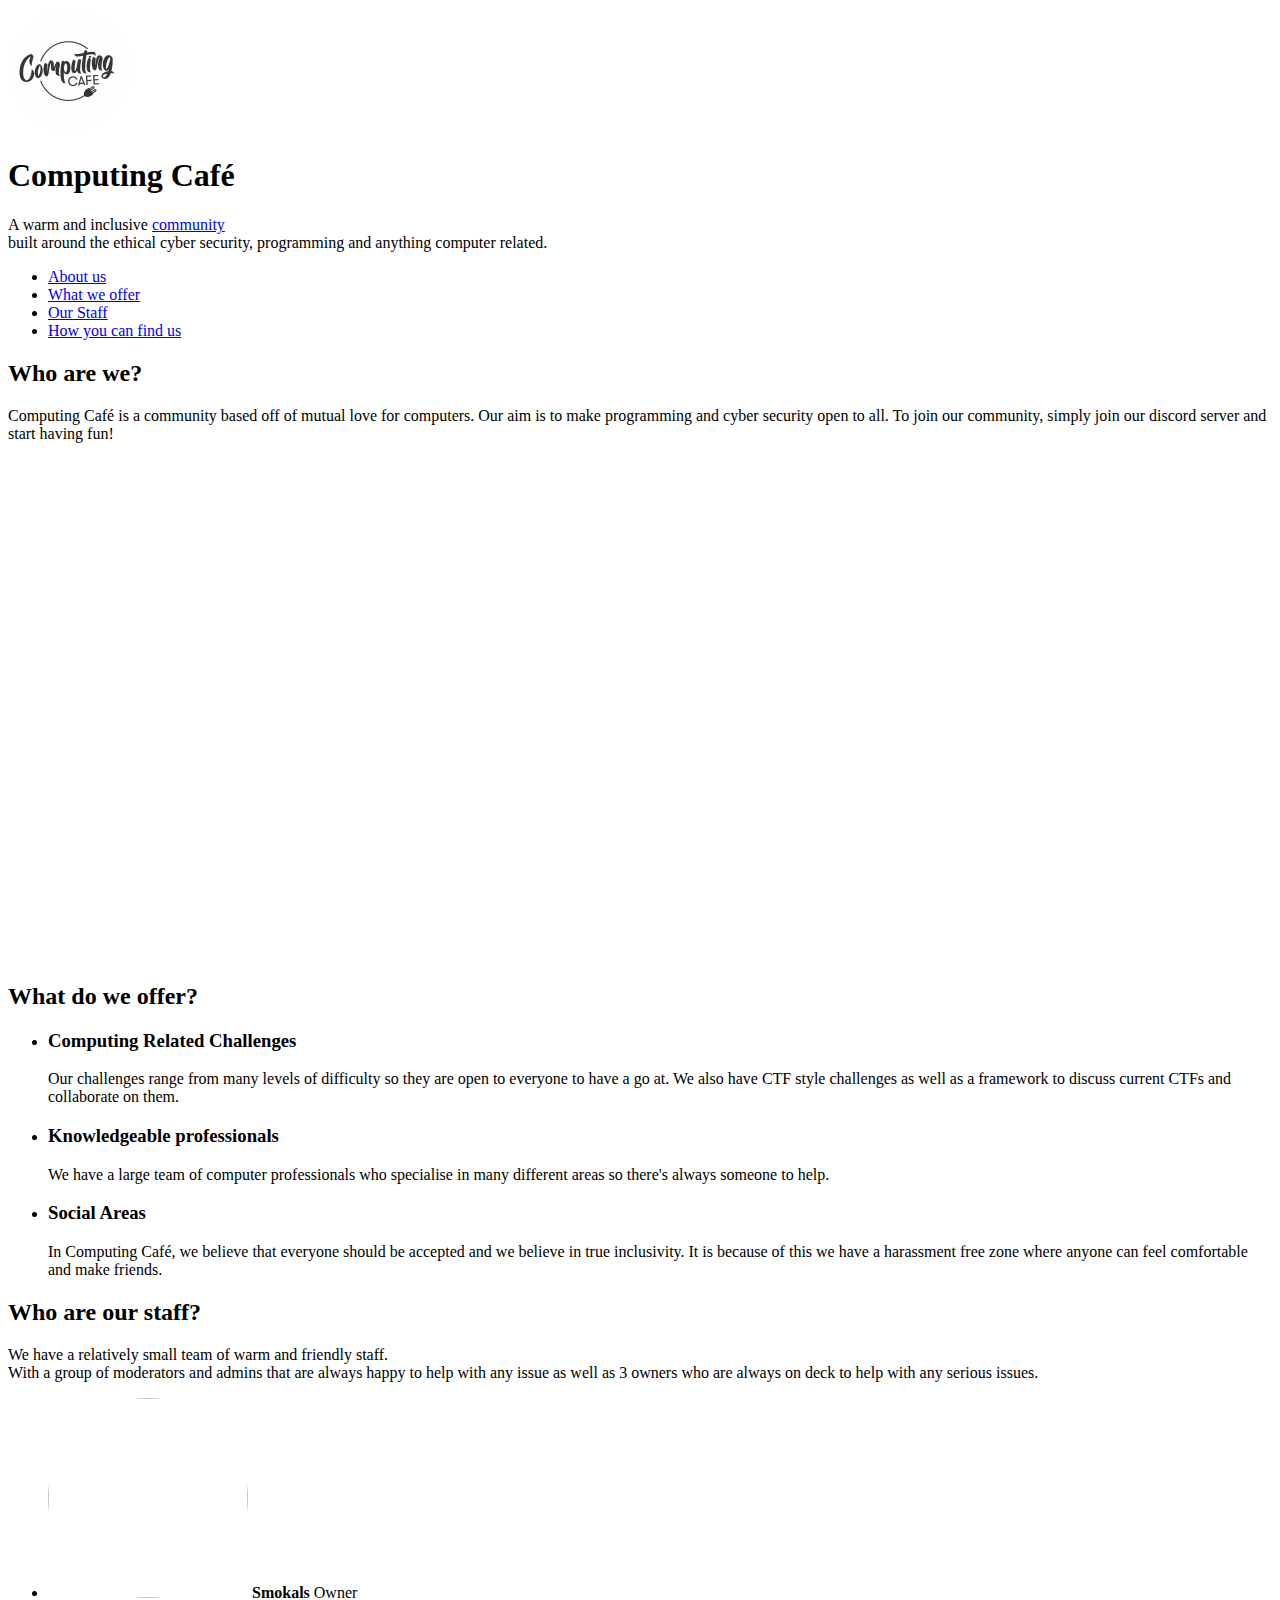
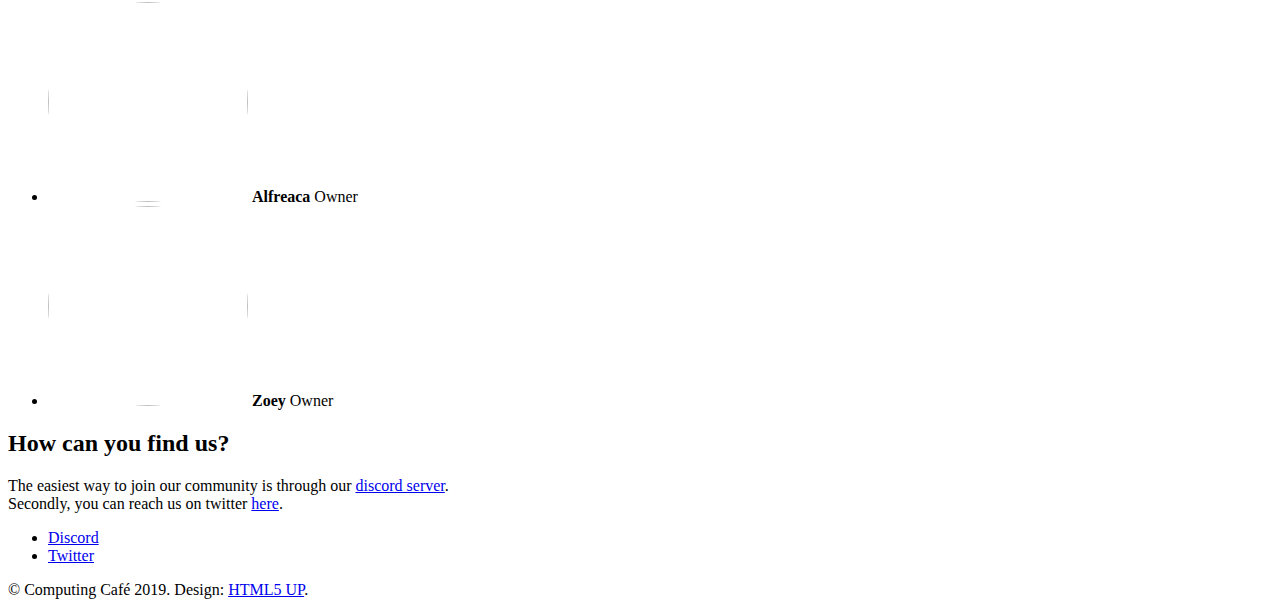
==== index.html @ 6993df91 "Merge pull request #1 from spookiestevie/master" ====
<!DOCTYPE HTML>
<!--
	Stellar by HTML5 UP
	html5up.net | @ajlkn
	Free for personal and commercial use under the CCA 3.0 license (html5up.net/license)
-->
<html>
	<head>
		<title>Welcome to Computing Café!</title>
		<meta charset="utf-8" />
		<meta name="viewport" content="width=device-width, initial-scale=1, user-scalable=no" />
		<link rel="stylesheet" href="assets/css/main.css" />
		<link rel="shortcut icon" type="image/png" href="https://emojipedia-us.s3.dualstack.us-west-1.amazonaws.com/thumbs/120/microsoft/209/personal-computer_1f4bb.png"/>
		<noscript><link rel="stylesheet" href="assets/css/noscript.css" /></noscript>
	</head>
	<body class="is-preload">

		<!-- Wrapper -->
			<div id="wrapper">

				<!-- Header -->
					<header id="header" class="alt">
						<span class="logo"><img src="images/logo.png" style="border-radius: 50%" alt="" /></span>
						<h1>Computing Café</h1>
						<p>A warm and inclusive <a href="https://discord.gg/aumUGT">community</a><br />
						built around the ethical cyber security, programming and anything computer related.</p>
					</header>

				<!-- Nav -->
					<nav id="nav">
						<ul>
							<li><a href="#intro" class="active">About us</a></li>
							<li><a href="#first">What we offer</a></li>
							<li><a href="#second">Our Staff</a></li>
							<li><a href="#cta">How you can find us</a></li>
						</ul>
					</nav>

				<!-- Main -->
					<div id="main">

						<!-- Introduction -->
							<section id="intro" class="main">
								<div class="spotlight">
									<div class="content">
										<header class="major">
											<h2>Who are we?</h2>
										</header>
										<p>Computing Café is a community based off of mutual love for computers. Our aim is to make
											programming and cyber security open to all. To join our community, simply join our discord server
											and start having fun!
										</p>
									</div>
									<span class="widget1"><iframe src="https://discordapp.com/widget?id=592760562321063936&theme=dark" width="350" height="500" allowtransparency="true" frameborder="0"></iframe></span>
								</div>
							</section>

						<!-- First Section -->
							<section id="first" class="main special">
								<header class="major">
									<h2>What do we offer?</h2>
								</header>
								<ul class="features">
									<li>
										<span class="icon solid major style1 fa-code"></span>
										<h3>Computing Related Challenges</h3>
										<p>Our challenges range from many levels of difficulty so they are open to everyone to have a go at.
											We also have CTF style challenges as well as a framework to discuss current CTFs and collaborate on them.
										</p>
									</li>
									<li>
										<span class="icon major style2 fa-gem"></span>
										<h3>Knowledgeable professionals</h3>
										<p>We have a large team of computer professionals who specialise in many different areas so there's always someone
											to help.</p>
									</li>
									<li>
										<span class="icon major style3 fa-address-book"></span>
										<h3>Social Areas</h3>
										<p>In Computing Café, we believe that everyone should be accepted and we believe in true inclusivity. 
											It is because of this we have a harassment free zone where anyone can feel comfortable and make friends.</p>
									</li>
								</ul>
							</section>

						<!-- Second Section -->
							<section id="second" class="main special">
								<header class="major">
									<h2>Who are our staff?</h2>
									<p>We have a relatively small team of warm and friendly staff. <br />
									With a group of moderators and admins that are always happy to help with any issue as well as 3 owners
									who are always on deck to help with any serious issues.</p>
								</header>
								<ul class="statistics">
									<li class="style2">
										<span class="icon solid"><img src="images/smokals.png" height=200 width=200 style="border-radius: 50%"></span>
										<strong>Smokals</strong> Owner
									</li>
									<li class="style3">
										<span class="icon solid"><img src="images/alf.png" height=200 width=200 style="border-radius: 50%"></span>
										<strong>Alfreaca</strong> Owner
									</li>
									<li class="style4">
										<span class="icon solid"><img src="images/zoey.png" height=200 width=200 style="border-radius: 50%"></span>
										<strong>Zoey</strong> Owner
									</li>
								</ul>
							</section>

						<!-- Get Started -->
							<section id="cta" class="main special">
								<header class="major">
									<h2>How can you find us?</h2>
									<p>The easiest way to join our community is through our <a href="https://discord.gg/aumUGT">discord server</a>.<br />
									Secondly, you can reach us on twitter <a href="https://twitter.com/ComputingCafe">here</a>.</p>
								</header>
								<footer class="major">
									<ul class="actions special">
										<li><a href="https://discord.gg/aumUGT" class="button primary">Discord</a></li>
										<li><a href="https://twitter.com/ComputingCafe" class="button">Twitter</a></li>
									</ul>
								</footer>
							</section>

					</div>

				<!-- Footer -->
					<footer id="footer">
						<p class="copyright">&copy; Computing Café 2019. Design: <a href="https://html5up.net">HTML5 UP</a>.</p>
					</footer>

			</div>

		<!-- Scripts -->
			<script src="assets/js/jquery.min.js"></script>
			<script src="assets/js/jquery.scrollex.min.js"></script>
			<script src="assets/js/jquery.scrolly.min.js"></script>
			<script src="assets/js/browser.min.js"></script>
			<script src="assets/js/breakpoints.min.js"></script>
			<script src="assets/js/util.js"></script>
			<script src="assets/js/main.js"></script>

	</body>
</html>
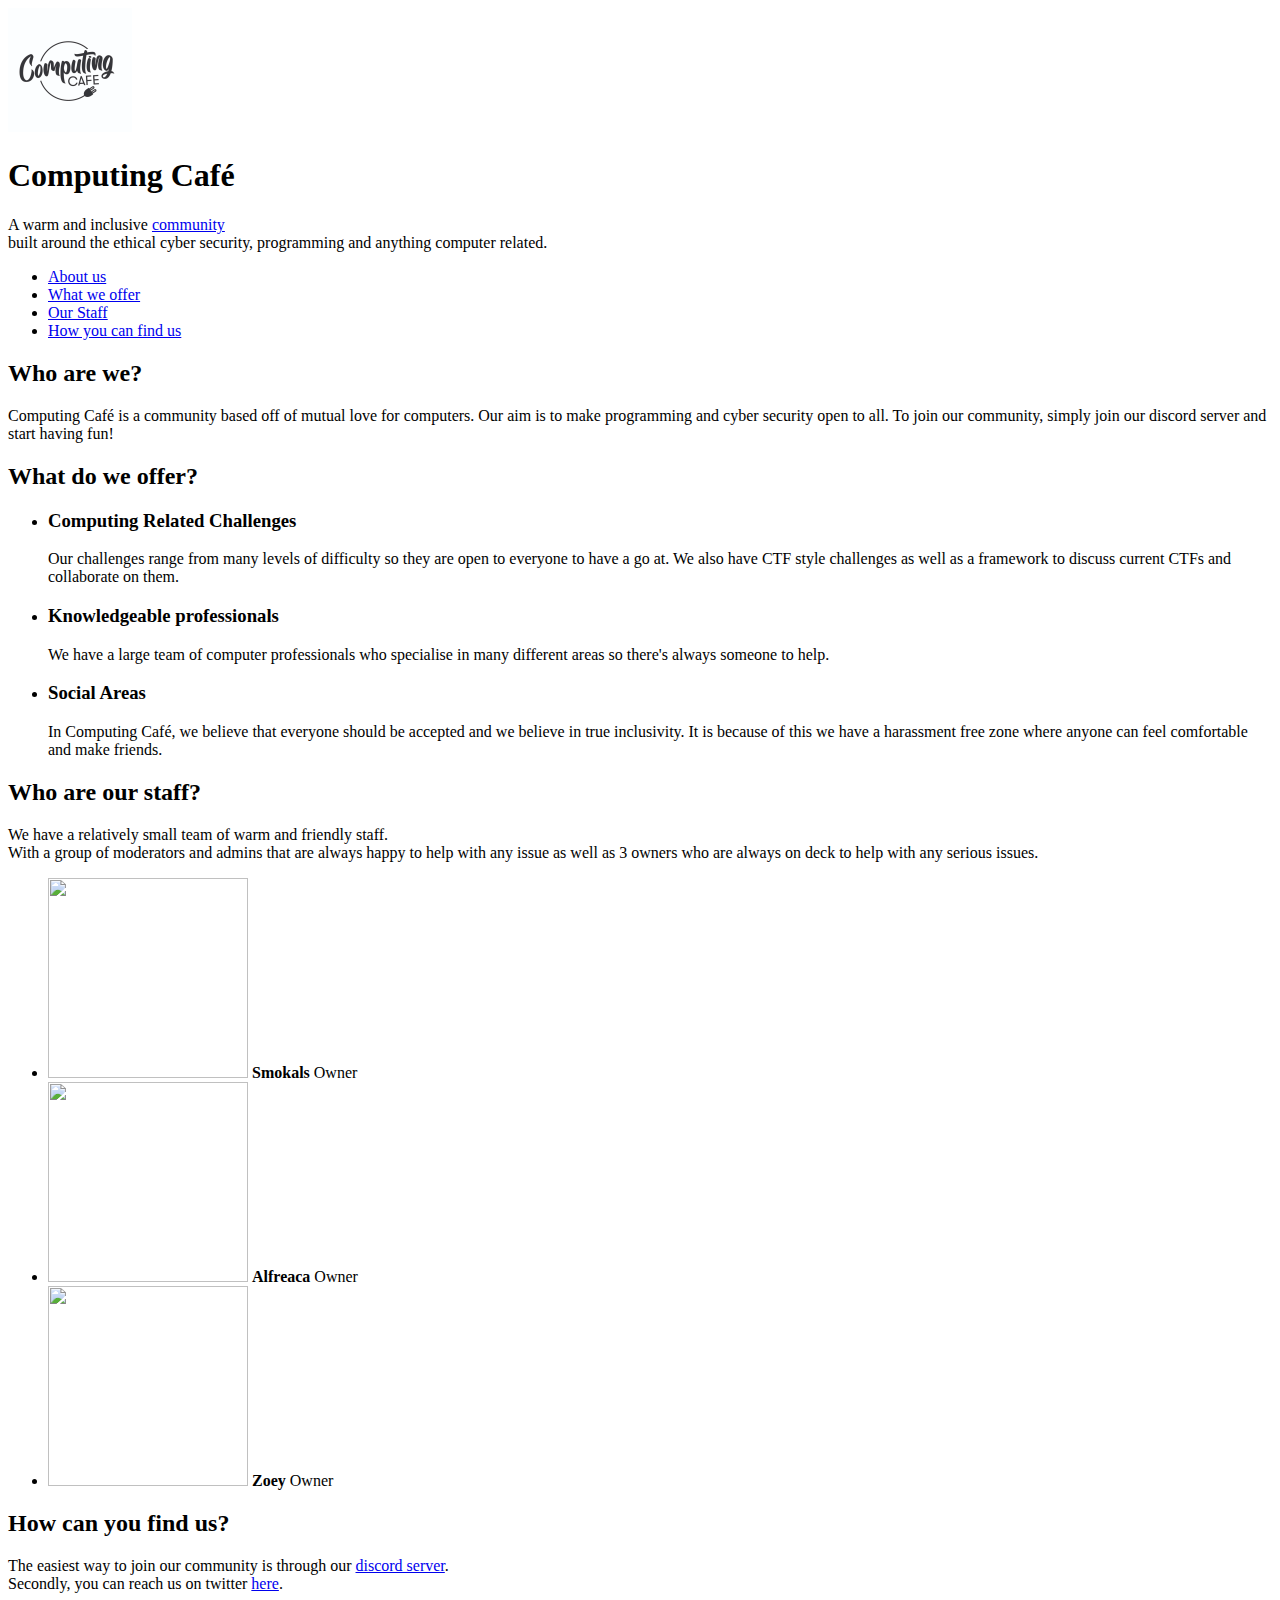
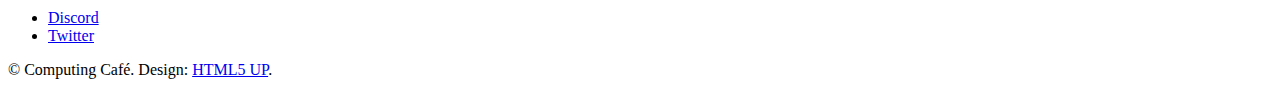
==== commit 8a34ab37: "changed widget" ====
--- a/index.html
+++ b/index.html
@@ -10,7 +10,6 @@
 		<meta charset="utf-8" />
 		<meta name="viewport" content="width=device-width, initial-scale=1, user-scalable=no" />
 		<link rel="stylesheet" href="assets/css/main.css" />
-		<link rel="shortcut icon" type="image/png" href="https://emojipedia-us.s3.dualstack.us-west-1.amazonaws.com/thumbs/120/microsoft/209/personal-computer_1f4bb.png"/>
 		<noscript><link rel="stylesheet" href="assets/css/noscript.css" /></noscript>
 	</head>
 	<body class="is-preload">
@@ -20,7 +19,7 @@
 
 				<!-- Header -->
 					<header id="header" class="alt">
-						<span class="logo"><img src="images/logo.png" style="border-radius: 50%" alt="" /></span>
+						<span class="logo"><img src="images/logo.png" alt="" /></span>
 						<h1>Computing Café</h1>
 						<p>A warm and inclusive <a href="https://discord.gg/aumUGT">community</a><br />
 						built around the ethical cyber security, programming and anything computer related.</p>
@@ -51,7 +50,15 @@
 											and start having fun!
 										</p>
 									</div>
-									<span class="widget1"><iframe src="https://discordapp.com/widget?id=592760562321063936&theme=dark" width="350" height="500" allowtransparency="true" frameborder="0"></iframe></span>
+									<widgetbot
+  										server="592760562321063936"
+  										channel="592768196592009246"
+  										width="600"
+  										height="600"
+  										shard="https://disweb.deploys.io"
+										></widgetbot>
+									<script src="https://cdn.jsdelivr.net/npm/@widgetbot/html-embed"></script>
+
 								</div>
 							</section>
 
@@ -93,15 +100,15 @@
 								</header>
 								<ul class="statistics">
 									<li class="style2">
-										<span class="icon solid"><img src="images/smokals.png" height=200 width=200 style="border-radius: 50%"></span>
+										<span class="icon solid"><img src="images/smokals.png" height=200 width=200></span>
 										<strong>Smokals</strong> Owner
 									</li>
 									<li class="style3">
-										<span class="icon solid"><img src="images/alf.png" height=200 width=200 style="border-radius: 50%"></span>
+										<span class="icon solid"><img src="images/alf.png" height=200 width=200></span>
 										<strong>Alfreaca</strong> Owner
 									</li>
 									<li class="style4">
-										<span class="icon solid"><img src="images/zoey.png" height=200 width=200 style="border-radius: 50%"></span>
+										<span class="icon solid"><img src="images/zoey.png" height=200 width=200></span>
 										<strong>Zoey</strong> Owner
 									</li>
 								</ul>
@@ -126,7 +133,7 @@
 
 				<!-- Footer -->
 					<footer id="footer">
-						<p class="copyright">&copy; Computing Café 2019. Design: <a href="https://html5up.net">HTML5 UP</a>.</p>
+						<p class="copyright">&copy; Computing Café. Design: <a href="https://html5up.net">HTML5 UP</a>.</p>
 					</footer>
 
 			</div>
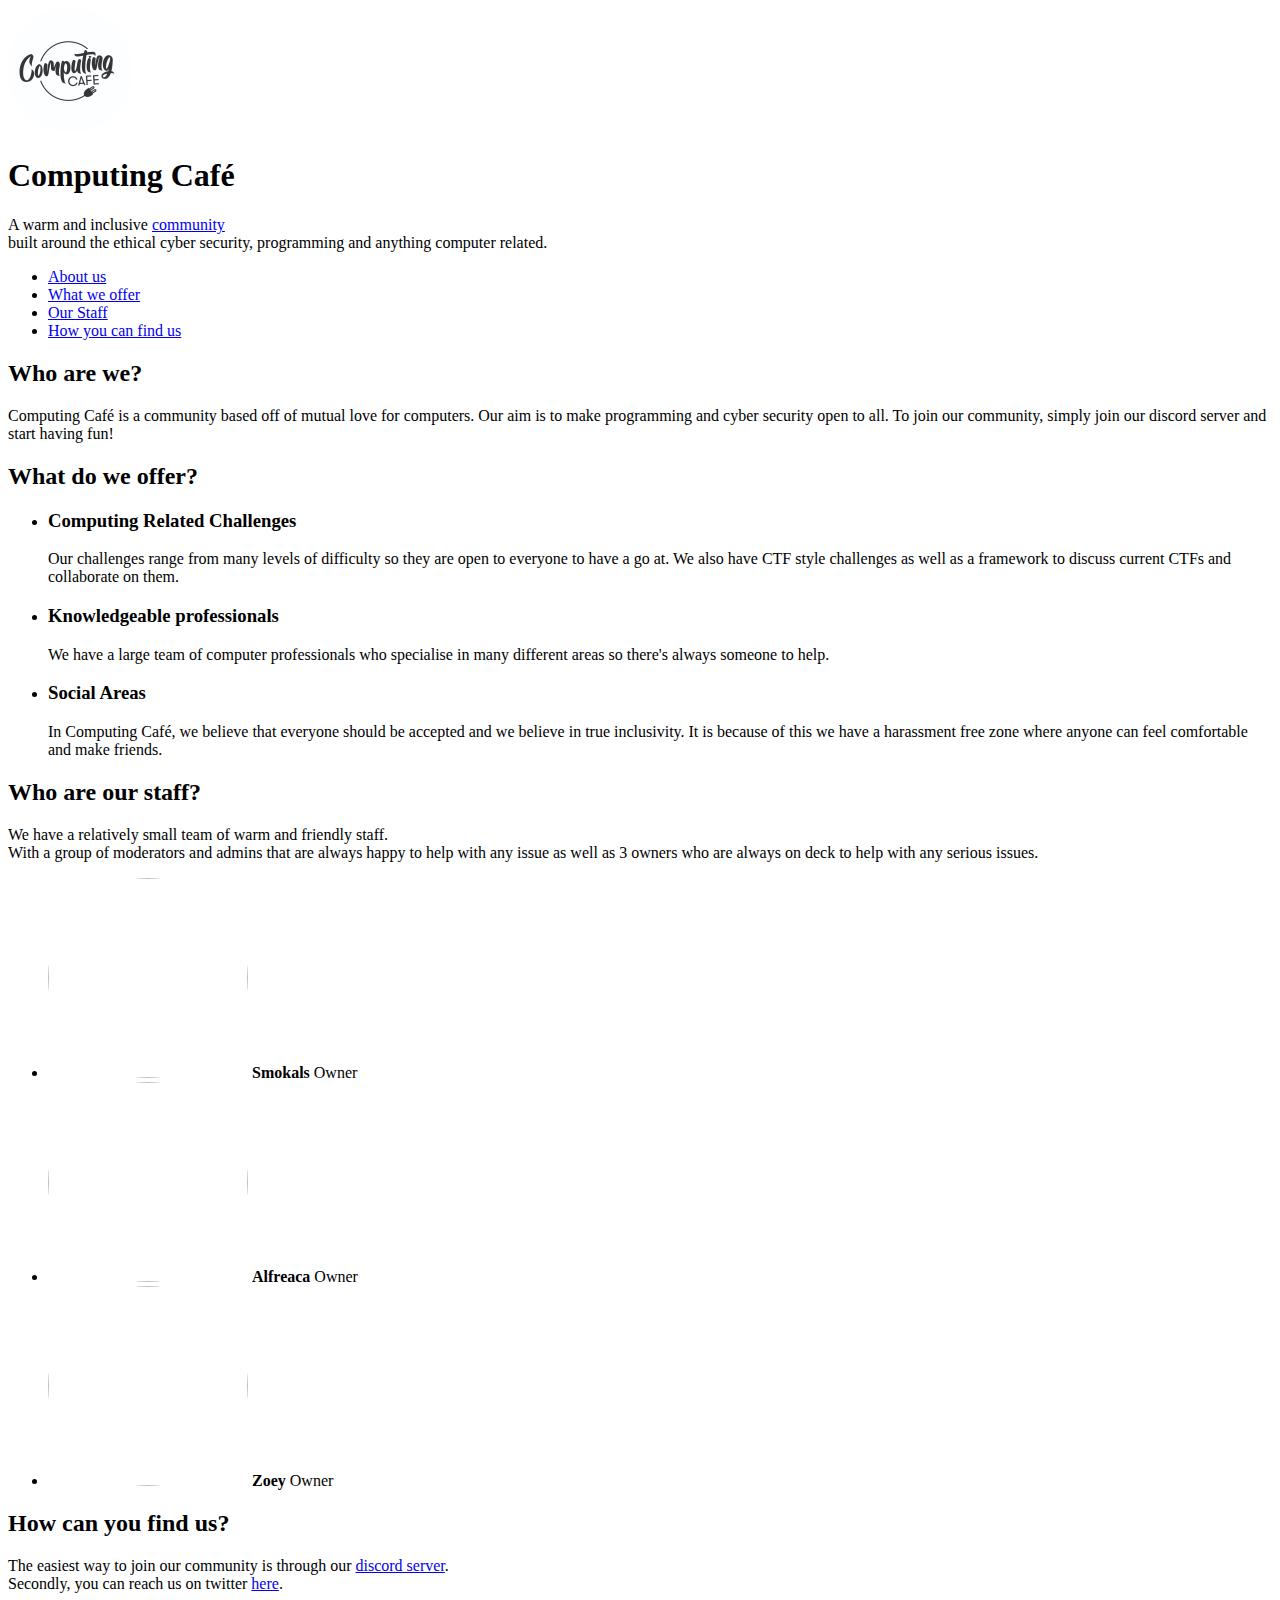
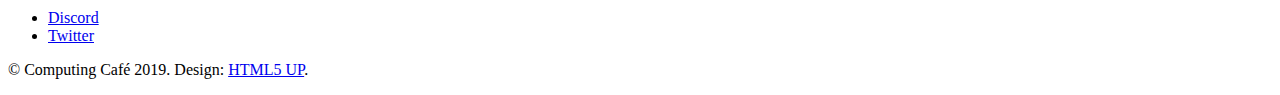
==== commit c8169cff: "Merge branch 'master' of https://github.com/alfreaca/computingcafewebsite" ====
--- a/index.html
+++ b/index.html
@@ -10,6 +10,7 @@
 		<meta charset="utf-8" />
 		<meta name="viewport" content="width=device-width, initial-scale=1, user-scalable=no" />
 		<link rel="stylesheet" href="assets/css/main.css" />
+		<link rel="shortcut icon" type="image/png" href="https://emojipedia-us.s3.dualstack.us-west-1.amazonaws.com/thumbs/120/microsoft/209/personal-computer_1f4bb.png"/>
 		<noscript><link rel="stylesheet" href="assets/css/noscript.css" /></noscript>
 	</head>
 	<body class="is-preload">
@@ -19,7 +20,7 @@
 
 				<!-- Header -->
 					<header id="header" class="alt">
-						<span class="logo"><img src="images/logo.png" alt="" /></span>
+						<span class="logo"><img src="images/logo.png" style="border-radius: 50%" alt="" /></span>
 						<h1>Computing Café</h1>
 						<p>A warm and inclusive <a href="https://discord.gg/aumUGT">community</a><br />
 						built around the ethical cyber security, programming and anything computer related.</p>
@@ -100,15 +101,15 @@
 								</header>
 								<ul class="statistics">
 									<li class="style2">
-										<span class="icon solid"><img src="images/smokals.png" height=200 width=200></span>
+										<span class="icon solid"><img src="images/smokals.png" height=200 width=200 style="border-radius: 50%"></span>
 										<strong>Smokals</strong> Owner
 									</li>
 									<li class="style3">
-										<span class="icon solid"><img src="images/alf.png" height=200 width=200></span>
+										<span class="icon solid"><img src="images/alf.png" height=200 width=200 style="border-radius: 50%"></span>
 										<strong>Alfreaca</strong> Owner
 									</li>
 									<li class="style4">
-										<span class="icon solid"><img src="images/zoey.png" height=200 width=200></span>
+										<span class="icon solid"><img src="images/zoey.png" height=200 width=200 style="border-radius: 50%"></span>
 										<strong>Zoey</strong> Owner
 									</li>
 								</ul>
@@ -133,7 +134,7 @@
 
 				<!-- Footer -->
 					<footer id="footer">
-						<p class="copyright">&copy; Computing Café. Design: <a href="https://html5up.net">HTML5 UP</a>.</p>
+						<p class="copyright">&copy; Computing Café 2019. Design: <a href="https://html5up.net">HTML5 UP</a>.</p>
 					</footer>
 
 			</div>
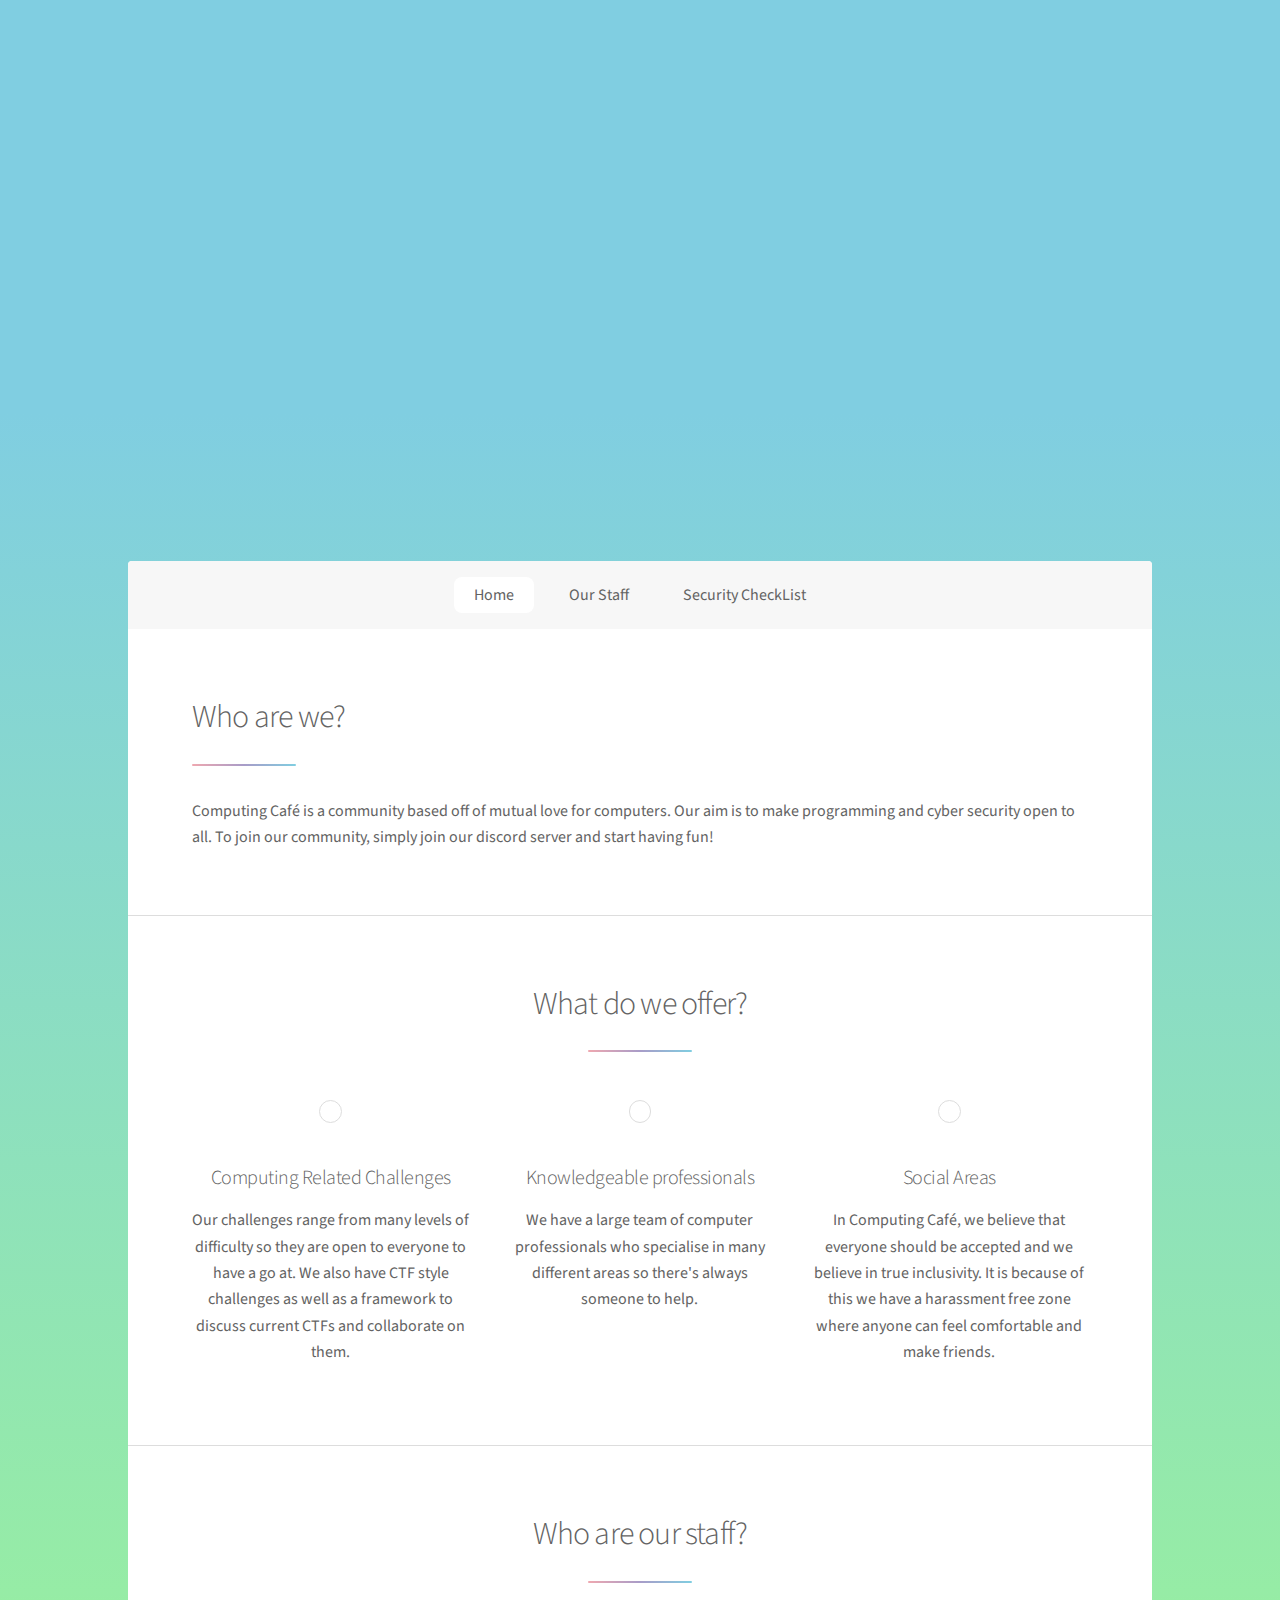
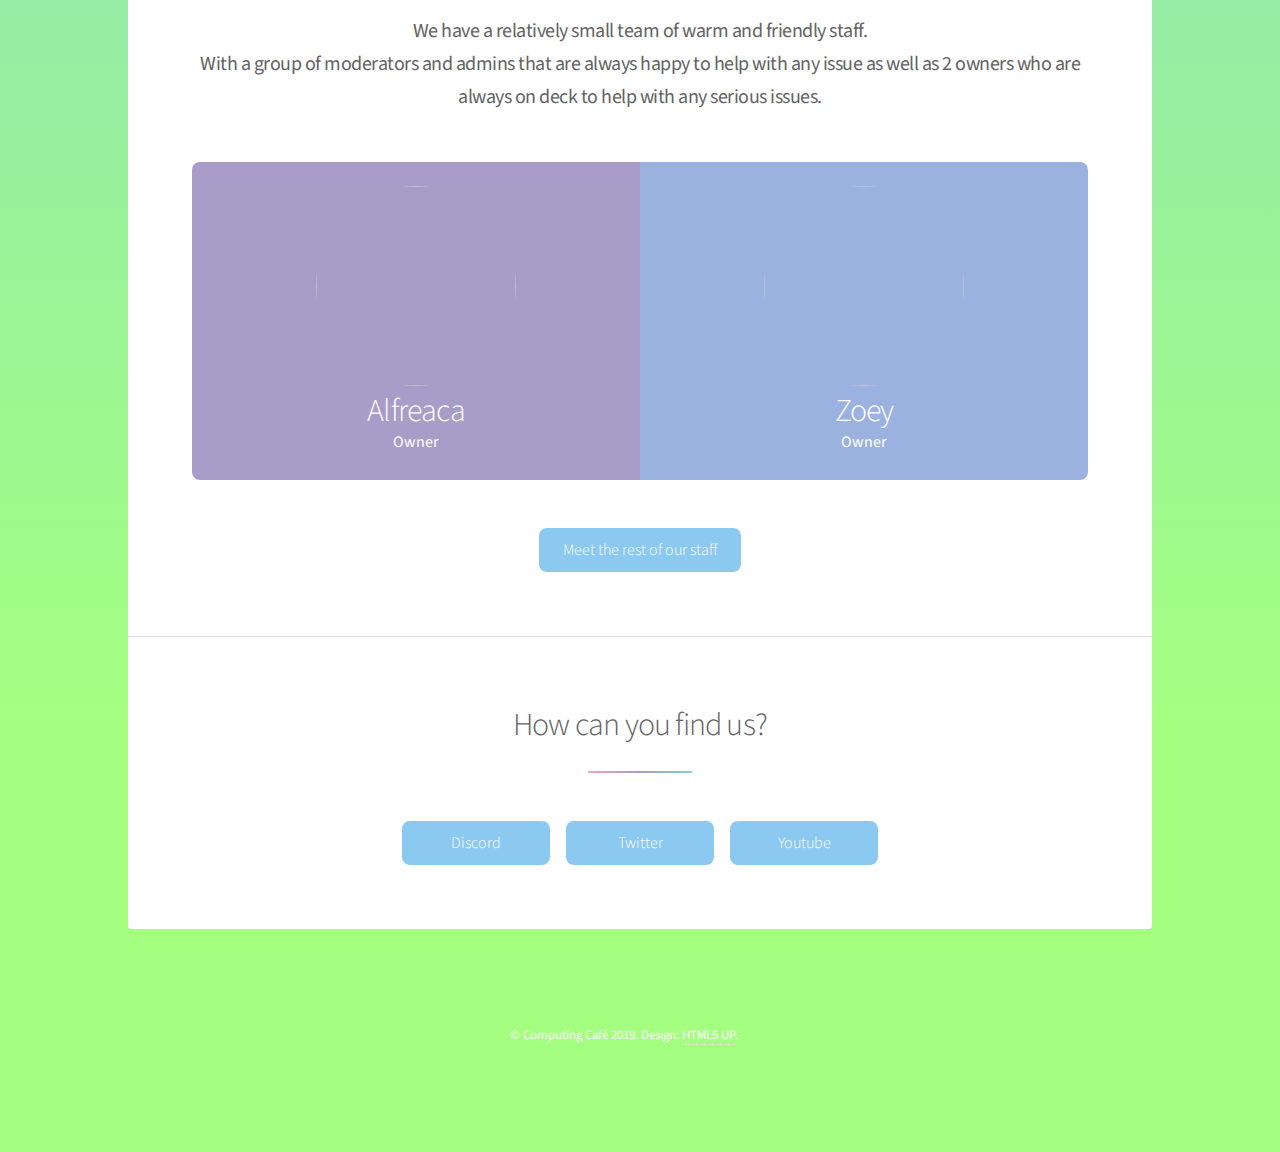
==== commit 9517c087: "Merge pull request #2 from Piturnah/master" ====
--- a/index.html
+++ b/index.html
@@ -20,19 +20,21 @@
 
 				<!-- Header -->
 					<header id="header" class="alt">
-						<span class="logo"><img src="images/logo.png" style="border-radius: 50%" alt="" /></span>
+						<span class="logo"><a href="https://discord.gg/PWgQeNa">
+							<img src="images/logo.png" style="border-radius: 50%" alt="" />
+						</a></span>
 						<h1>Computing Café</h1>
-						<p>A warm and inclusive <a href="https://discord.gg/aumUGT">community</a><br />
-						built around the ethical cyber security, programming and anything computer related.</p>
+						<p><b>A warm and inclusive <a href="https://discord.gg/PWgQeNa">community</a><br />
+						built around the ethical cyber security, programming and anything computer related.<br><br>
+						<a href="https://discord.gg/PWgQeNa" class="button">Join now!</a></br></p>
 					</header>
 
 				<!-- Nav -->
 					<nav id="nav">
 						<ul>
-							<li><a href="#intro" class="active">About us</a></li>
-							<li><a href="#first">What we offer</a></li>
-							<li><a href="#second">Our Staff</a></li>
-							<li><a href="#cta">How you can find us</a></li>
+							<li><a href="#intro" class="active">Home</a></li>
+							<li><a href="staff/index.html">Our Staff</a></li>
+							<li><a href="checklist/index.html">Security CheckList</a></li>
 						</ul>
 					</nav>
 
@@ -51,15 +53,6 @@
 											and start having fun!
 										</p>
 									</div>
-									<widgetbot
-  										server="592760562321063936"
-  										channel="592768196592009246"
-  										width="600"
-  										height="600"
-  										shard="https://disweb.deploys.io"
-										></widgetbot>
-									<script src="https://cdn.jsdelivr.net/npm/@widgetbot/html-embed"></script>
-
 								</div>
 							</section>
 
@@ -96,14 +89,10 @@
 								<header class="major">
 									<h2>Who are our staff?</h2>
 									<p>We have a relatively small team of warm and friendly staff. <br />
-									With a group of moderators and admins that are always happy to help with any issue as well as 3 owners
+									With a group of moderators and admins that are always happy to help with any issue as well as 2 owners
 									who are always on deck to help with any serious issues.</p>
 								</header>
 								<ul class="statistics">
-									<li class="style2">
-										<span class="icon solid"><img src="images/smokals.png" height=200 width=200 style="border-radius: 50%"></span>
-										<strong>Smokals</strong> Owner
-									</li>
 									<li class="style3">
 										<span class="icon solid"><img src="images/alf.png" height=200 width=200 style="border-radius: 50%"></span>
 										<strong>Alfreaca</strong> Owner
@@ -113,19 +102,21 @@
 										<strong>Zoey</strong> Owner
 									</li>
 								</ul>
+								<ul class="actions special">
+										<li><a href="staff/index.html" class="button primary">Meet the rest of our staff</a></li>
+								</ul>
 							</section>
 
 						<!-- Get Started -->
 							<section id="cta" class="main special">
 								<header class="major">
 									<h2>How can you find us?</h2>
-									<p>The easiest way to join our community is through our <a href="https://discord.gg/aumUGT">discord server</a>.<br />
-									Secondly, you can reach us on twitter <a href="https://twitter.com/ComputingCafe">here</a>.</p>
 								</header>
 								<footer class="major">
 									<ul class="actions special">
-										<li><a href="https://discord.gg/aumUGT" class="button primary">Discord</a></li>
-										<li><a href="https://twitter.com/ComputingCafe" class="button">Twitter</a></li>
+										<li><a href="https://discord.gg/PWgQeNa" class="button primary">Discord</a></li>
+										<li><a href="https://twitter.com/ComputingCafe" class="button primary">Twitter</a></li>
+										<li><a href="https://www.youtube.com/channel/UC0YQRf4u3jQroIBP9RWRQqQ" class="button primary">Youtube</a></li>
 									</ul>
 								</footer>
 							</section>
--- a/assets/css/main.css
+++ b/assets/css/main.css
@@ -0,0 +1,3788 @@
+@import url(fontawesome-all.min.css);
+@import 'https://fonts.googleapis.com/css?family=Source+Sans+Pro:300,400';
+
+/*
+	Stellar by HTML5 UP
+	html5up.net | @ajlkn
+	Free for personal and commercial use under the CCA 3.0 license (html5up.net/license)
+*/
+
+html, body, div, span, applet, object,
+iframe, h1, h2, h3, h4, h5, h6, p, blockquote,
+pre, a, abbr, acronym, address, big, cite,
+code, del, dfn, em, img, ins, kbd, q, s, samp,
+small, strike, strong, sub, sup, tt, var, b,
+u, i, center, dl, dt, dd, ol, ul, li, fieldset,
+form, label, legend, table, caption, tbody,
+tfoot, thead, tr, th, td, article, aside,
+canvas, details, embed, figure, figcaption,
+footer, header, hgroup, menu, nav, output, ruby,
+section, summary, time, mark, audio, video {
+	margin: 0;
+	padding: 0;
+	border: 0;
+	font-size: 100%;
+	font: inherit;
+	vertical-align: baseline;}
+
+article, aside, details, figcaption, figure,
+footer, header, hgroup, menu, nav, section {
+	display: block;}
+
+body {
+	line-height: 1;
+}
+
+ol, ul {
+	list-style: none;
+}
+
+blockquote, q {
+	quotes: none;
+}
+
+	blockquote:before, blockquote:after, q:before, q:after {
+		content: '';
+		content: none;
+	}
+
+table {
+	border-collapse: collapse;
+	border-spacing: 0;
+}
+
+body {
+	-webkit-text-size-adjust: none;
+}
+
+mark {
+	background-color: transparent;
+	color: inherit;
+}
+
+input::-moz-focus-inner {
+	border: 0;
+	padding: 0;
+}
+
+input, select, textarea {
+	-moz-appearance: none;
+	-webkit-appearance: none;
+	-ms-appearance: none;
+	appearance: none;
+}
+
+/* Basic */
+
+	@-ms-viewport {
+		width: device-width;
+	}
+
+	body {
+		-ms-overflow-style: scrollbar;
+	}
+
+	@media screen and (max-width: 480px) {
+
+		html, body {
+			min-width: 320px;
+		}
+
+	}
+
+	html {
+		box-sizing: border-box;
+	}
+
+	*, *:before, *:after {
+		box-sizing: inherit;
+	}
+
+	body {
+		background-color: #a4ff80;
+		background-image: url("images/overlay.png"), -moz-linear-gradient(0deg, #a4ff80 15%, #80CEE1 85%);
+		background-image: url("images/overlay.png"), -webkit-linear-gradient(0deg, #a4ff80 15%, #80CEE1 85%);
+		background-image: url("images/overlay.png"), -ms-linear-gradient(0deg, #a4ff80 15%, #80CEE1 85%);
+		background-image: url("images/overlay.png"), linear-gradient(0deg, #a4ff80 15%, #80CEE1 85%);
+	}
+
+		body.is-preload *, body.is-preload *:before, body.is-preload *:after {
+			-moz-animation: none !important;
+			-webkit-animation: none !important;
+			-ms-animation: none !important;
+			animation: none !important;
+			-moz-transition: none !important;
+			-webkit-transition: none !important;
+			-ms-transition: none !important;
+			transition: none !important;
+		}
+
+/* Type */
+
+	body {
+		background-color: #935d8c;
+		color: rgba(255, 255, 255, 0.65);
+	}
+
+	body, input, select, textarea {
+		font-family: "Source Sans Pro", Helvetica, sans-serif;
+		font-size: 17pt;
+		font-weight: 300;
+		line-height: 1.65;
+	}
+
+		@media screen and (max-width: 1680px) {
+
+			body, input, select, textarea {
+				font-size: 14pt;
+			}
+
+		}
+
+		@media screen and (max-width: 1280px) {
+
+			body, input, select, textarea {
+				font-size: 12pt;
+			}
+
+		}
+
+		@media screen and (max-width: 360px) {
+
+			body, input, select, textarea {
+				font-size: 11pt;
+			}
+
+		}
+
+	a {
+		-moz-transition: color 0.2s ease, border-bottom 0.2s ease;
+		-webkit-transition: color 0.2s ease, border-bottom 0.2s ease;
+		-ms-transition: color 0.2s ease, border-bottom 0.2s ease;
+		transition: color 0.2s ease, border-bottom 0.2s ease;
+		text-decoration: none;
+		border-bottom: dotted 1px;
+		color: inherit;
+	}
+
+		a:hover {
+			border-bottom-color: transparent;
+		}
+
+	strong, b {
+		font-weight: 400;
+	}
+
+	em, i {
+		font-style: italic;
+	}
+
+	p {
+		margin: 0 0 2em 0;
+	}
+
+		p.content {
+			-moz-columns: 20em 2;
+			-webkit-columns: 20em 2;
+			-ms-columns: 20em 2;
+			columns: 20em 2;
+			-moz-column-gap: 2em;
+			-webkit-column-gap: 2em;
+			-ms-column-gap: 2em;
+			column-gap: 2em;
+			text-align: justify;
+		}
+
+	h1, h2, h3, h4, h5, h6 {
+		font-weight: 300;
+		line-height: 1.5;
+		margin: 0 0 0.7em 0;
+		letter-spacing: -0.025em;
+	}
+
+		h1 a, h2 a, h3 a, h4 a, h5 a, h6 a {
+			color: inherit;
+			text-decoration: none;
+		}
+
+	h1 {
+		font-size: 2.5em;
+		line-height: 1.2;
+	}
+
+	h2 {
+		font-size: 1.5em;
+	}
+
+	h3 {
+		font-size: 1.25em;
+	}
+
+	h4 {
+		font-size: 1.1em;
+	}
+
+	h5 {
+		font-size: 0.9em;
+	}
+
+	h6 {
+		font-size: 0.7em;
+	}
+
+	@media screen and (max-width: 736px) {
+
+		h1 {
+			font-size: 2em;
+		}
+
+	}
+
+	sub {
+		font-size: 0.8em;
+		position: relative;
+		top: 0.5em;
+	}
+
+	sup {
+		font-size: 0.8em;
+		position: relative;
+		top: -0.5em;
+	}
+
+	blockquote {
+		border-left: solid 4px;
+		font-style: italic;
+		margin: 0 0 2em 0;
+		padding: 0.5em 0 0.5em 2em;
+	}
+
+	code {
+		border-radius: 8px;
+		border: solid 1px;
+		font-family: "Courier New", monospace;
+		font-size: 0.9em;
+		margin: 0 0.25em;
+		padding: 0.25em 0.65em;
+	}
+
+	pre {
+		-webkit-overflow-scrolling: touch;
+		font-family: "Courier New", monospace;
+		font-size: 0.9em;
+		margin: 0 0 2em 0;
+	}
+
+		pre code {
+			display: block;
+			line-height: 1.75;
+			padding: 1em 1.5em;
+			overflow-x: auto;
+		}
+
+	hr {
+		border: 0;
+		border-bottom: solid 1px;
+		margin: 2em 0;
+	}
+
+		hr.major {
+			margin: 3em 0;
+		}
+
+	.align-left {
+		text-align: left;
+	}
+
+	.align-center {
+		text-align: center;
+	}
+
+	.align-right {
+		text-align: right;
+	}
+
+	input, select, textarea {
+		color: #ffffff;
+	}
+
+	a:hover {
+		color: #ffffff;
+	}
+
+	strong, b {
+		color: #ffffff;
+	}
+
+	h1, h2, h3, h4, h5, h6 {
+		color: #ffffff;
+	}
+
+	blockquote {
+		border-left-color: rgba(255, 255, 255, 0.35);
+	}
+
+	code {
+		background: rgba(255, 255, 255, 0.075);
+		border-color: rgba(255, 255, 255, 0.35);
+	}
+
+	hr {
+		border-bottom-color: rgba(255, 255, 255, 0.35);
+	}
+
+/* Row */
+
+	.row {
+		display: flex;
+		flex-wrap: wrap;
+		box-sizing: border-box;
+		align-items: stretch;
+	}
+
+		.row > * {
+			box-sizing: border-box;
+		}
+
+		.row.gtr-uniform > * > :last-child {
+			margin-bottom: 0;
+		}
+
+		.row.aln-left {
+			justify-content: flex-start;
+		}
+
+		.row.aln-center {
+			justify-content: center;
+		}
+
+		.row.aln-right {
+			justify-content: flex-end;
+		}
+
+		.row.aln-top {
+			align-items: flex-start;
+		}
+
+		.row.aln-middle {
+			align-items: center;
+		}
+
+		.row.aln-bottom {
+			align-items: flex-end;
+		}
+
+		.row > .imp {
+			order: -1;
+		}
+
+		.row > .col-1 {
+			width: 8.33333%;
+		}
+
+		.row > .off-1 {
+			margin-left: 8.33333%;
+		}
+
+		.row > .col-2 {
+			width: 16.66667%;
+		}
+
+		.row > .off-2 {
+			margin-left: 16.66667%;
+		}
+
+		.row > .col-3 {
+			width: 25%;
+		}
+
+		.row > .off-3 {
+			margin-left: 25%;
+		}
+
+		.row > .col-4 {
+			width: 33.33333%;
+		}
+
+		.row > .off-4 {
+			margin-left: 33.33333%;
+		}
+
+		.row > .col-5 {
+			width: 41.66667%;
+		}
+
+		.row > .off-5 {
+			margin-left: 41.66667%;
+		}
+
+		.row > .col-6 {
+			width: 50%;
+		}
+
+		.row > .off-6 {
+			margin-left: 50%;
+		}
+
+		.row > .col-7 {
+			width: 58.33333%;
+		}
+
+		.row > .off-7 {
+			margin-left: 58.33333%;
+		}
+
+		.row > .col-8 {
+			width: 66.66667%;
+		}
+
+		.row > .off-8 {
+			margin-left: 66.66667%;
+		}
+
+		.row > .col-9 {
+			width: 75%;
+		}
+
+		.row > .off-9 {
+			margin-left: 75%;
+		}
+
+		.row > .col-10 {
+			width: 83.33333%;
+		}
+
+		.row > .off-10 {
+			margin-left: 83.33333%;
+		}
+
+		.row > .col-11 {
+			width: 91.66667%;
+		}
+
+		.row > .off-11 {
+			margin-left: 91.66667%;
+		}
+
+		.row > .col-12 {
+			width: 100%;
+		}
+
+		.row > .off-12 {
+			margin-left: 100%;
+		}
+
+		.row.gtr-0 {
+			margin-top: 0;
+			margin-left: 0em;
+		}
+
+			.row.gtr-0 > * {
+				padding: 0 0 0 0em;
+			}
+
+			.row.gtr-0.gtr-uniform {
+				margin-top: 0em;
+			}
+
+				.row.gtr-0.gtr-uniform > * {
+					padding-top: 0em;
+				}
+
+		.row.gtr-25 {
+			margin-top: 0;
+			margin-left: -0.375em;
+		}
+
+			.row.gtr-25 > * {
+				padding: 0 0 0 0.375em;
+			}
+
+			.row.gtr-25.gtr-uniform {
+				margin-top: -0.375em;
+			}
+
+				.row.gtr-25.gtr-uniform > * {
+					padding-top: 0.375em;
+				}
+
+		.row.gtr-50 {
+			margin-top: 0;
+			margin-left: -0.75em;
+		}
+
+			.row.gtr-50 > * {
+				padding: 0 0 0 0.75em;
+			}
+
+			.row.gtr-50.gtr-uniform {
+				margin-top: -0.75em;
+			}
+
+				.row.gtr-50.gtr-uniform > * {
+					padding-top: 0.75em;
+				}
+
+		.row {
+			margin-top: 0;
+			margin-left: -1.5em;
+		}
+
+			.row > * {
+				padding: 0 0 0 1.5em;
+			}
+
+			.row.gtr-uniform {
+				margin-top: -1.5em;
+			}
+
+				.row.gtr-uniform > * {
+					padding-top: 1.5em;
+				}
+
+		.row.gtr-150 {
+			margin-top: 0;
+			margin-left: -2.25em;
+		}
+
+			.row.gtr-150 > * {
+				padding: 0 0 0 2.25em;
+			}
+
+			.row.gtr-150.gtr-uniform {
+				margin-top: -2.25em;
+			}
+
+				.row.gtr-150.gtr-uniform > * {
+					padding-top: 2.25em;
+				}
+
+		.row.gtr-200 {
+			margin-top: 0;
+			margin-left: -3em;
+		}
+
+			.row.gtr-200 > * {
+				padding: 0 0 0 3em;
+			}
+
+			.row.gtr-200.gtr-uniform {
+				margin-top: -3em;
+			}
+
+				.row.gtr-200.gtr-uniform > * {
+					padding-top: 3em;
+				}
+
+		@media screen and (max-width: 1680px) {
+
+			.row {
+				display: flex;
+				flex-wrap: wrap;
+				box-sizing: border-box;
+				align-items: stretch;
+			}
+
+				.row > * {
+					box-sizing: border-box;
+				}
+
+				.row.gtr-uniform > * > :last-child {
+					margin-bottom: 0;
+				}
+
+				.row.aln-left {
+					justify-content: flex-start;
+				}
+
+				.row.aln-center {
+					justify-content: center;
+				}
+
+				.row.aln-right {
+					justify-content: flex-end;
+				}
+
+				.row.aln-top {
+					align-items: flex-start;
+				}
+
+				.row.aln-middle {
+					align-items: center;
+				}
+
+				.row.aln-bottom {
+					align-items: flex-end;
+				}
+
+				.row > .imp-xlarge {
+					order: -1;
+				}
+
+				.row > .col-1-xlarge {
+					width: 8.33333%;
+				}
+
+				.row > .off-1-xlarge {
+					margin-left: 8.33333%;
+				}
+
+				.row > .col-2-xlarge {
+					width: 16.66667%;
+				}
+
+				.row > .off-2-xlarge {
+					margin-left: 16.66667%;
+				}
+
+				.row > .col-3-xlarge {
+					width: 25%;
+				}
+
+				.row > .off-3-xlarge {
+					margin-left: 25%;
+				}
+
+				.row > .col-4-xlarge {
+					width: 33.33333%;
+				}
+
+				.row > .off-4-xlarge {
+					margin-left: 33.33333%;
+				}
+
+				.row > .col-5-xlarge {
+					width: 41.66667%;
+				}
+
+				.row > .off-5-xlarge {
+					margin-left: 41.66667%;
+				}
+
+				.row > .col-6-xlarge {
+					width: 50%;
+				}
+
+				.row > .off-6-xlarge {
+					margin-left: 50%;
+				}
+
+				.row > .col-7-xlarge {
+					width: 58.33333%;
+				}
+
+				.row > .off-7-xlarge {
+					margin-left: 58.33333%;
+				}
+
+				.row > .col-8-xlarge {
+					width: 66.66667%;
+				}
+
+				.row > .off-8-xlarge {
+					margin-left: 66.66667%;
+				}
+
+				.row > .col-9-xlarge {
+					width: 75%;
+				}
+
+				.row > .off-9-xlarge {
+					margin-left: 75%;
+				}
+
+				.row > .col-10-xlarge {
+					width: 83.33333%;
+				}
+
+				.row > .off-10-xlarge {
+					margin-left: 83.33333%;
+				}
+
+				.row > .col-11-xlarge {
+					width: 91.66667%;
+				}
+
+				.row > .off-11-xlarge {
+					margin-left: 91.66667%;
+				}
+
+				.row > .col-12-xlarge {
+					width: 100%;
+				}
+
+				.row > .off-12-xlarge {
+					margin-left: 100%;
+				}
+
+				.row.gtr-0 {
+					margin-top: 0;
+					margin-left: 0em;
+				}
+
+					.row.gtr-0 > * {
+						padding: 0 0 0 0em;
+					}
+
+					.row.gtr-0.gtr-uniform {
+						margin-top: 0em;
+					}
+
+						.row.gtr-0.gtr-uniform > * {
+							padding-top: 0em;
+						}
+
+				.row.gtr-25 {
+					margin-top: 0;
+					margin-left: -0.375em;
+				}
+
+					.row.gtr-25 > * {
+						padding: 0 0 0 0.375em;
+					}
+
+					.row.gtr-25.gtr-uniform {
+						margin-top: -0.375em;
+					}
+
+						.row.gtr-25.gtr-uniform > * {
+							padding-top: 0.375em;
+						}
+
+				.row.gtr-50 {
+					margin-top: 0;
+					margin-left: -0.75em;
+				}
+
+					.row.gtr-50 > * {
+						padding: 0 0 0 0.75em;
+					}
+
+					.row.gtr-50.gtr-uniform {
+						margin-top: -0.75em;
+					}
+
+						.row.gtr-50.gtr-uniform > * {
+							padding-top: 0.75em;
+						}
+
+				.row {
+					margin-top: 0;
+					margin-left: -1.5em;
+				}
+
+					.row > * {
+						padding: 0 0 0 1.5em;
+					}
+
+					.row.gtr-uniform {
+						margin-top: -1.5em;
+					}
+
+						.row.gtr-uniform > * {
+							padding-top: 1.5em;
+						}
+
+				.row.gtr-150 {
+					margin-top: 0;
+					margin-left: -2.25em;
+				}
+
+					.row.gtr-150 > * {
+						padding: 0 0 0 2.25em;
+					}
+
+					.row.gtr-150.gtr-uniform {
+						margin-top: -2.25em;
+					}
+
+						.row.gtr-150.gtr-uniform > * {
+							padding-top: 2.25em;
+						}
+
+				.row.gtr-200 {
+					margin-top: 0;
+					margin-left: -3em;
+				}
+
+					.row.gtr-200 > * {
+						padding: 0 0 0 3em;
+					}
+
+					.row.gtr-200.gtr-uniform {
+						margin-top: -3em;
+					}
+
+						.row.gtr-200.gtr-uniform > * {
+							padding-top: 3em;
+						}
+
+		}
+
+		@media screen and (max-width: 1280px) {
+
+			.row {
+				display: flex;
+				flex-wrap: wrap;
+				box-sizing: border-box;
+				align-items: stretch;
+			}
+
+				.row > * {
+					box-sizing: border-box;
+				}
+
+				.row.gtr-uniform > * > :last-child {
+					margin-bottom: 0;
+				}
+
+				.row.aln-left {
+					justify-content: flex-start;
+				}
+
+				.row.aln-center {
+					justify-content: center;
+				}
+
+				.row.aln-right {
+					justify-content: flex-end;
+				}
+
+				.row.aln-top {
+					align-items: flex-start;
+				}
+
+				.row.aln-middle {
+					align-items: center;
+				}
+
+				.row.aln-bottom {
+					align-items: flex-end;
+				}
+
+				.row > .imp-large {
+					order: -1;
+				}
+
+				.row > .col-1-large {
+					width: 8.33333%;
+				}
+
+				.row > .off-1-large {
+					margin-left: 8.33333%;
+				}
+
+				.row > .col-2-large {
+					width: 16.66667%;
+				}
+
+				.row > .off-2-large {
+					margin-left: 16.66667%;
+				}
+
+				.row > .col-3-large {
+					width: 25%;
+				}
+
+				.row > .off-3-large {
+					margin-left: 25%;
+				}
+
+				.row > .col-4-large {
+					width: 33.33333%;
+				}
+
+				.row > .off-4-large {
+					margin-left: 33.33333%;
+				}
+
+				.row > .col-5-large {
+					width: 41.66667%;
+				}
+
+				.row > .off-5-large {
+					margin-left: 41.66667%;
+				}
+
+				.row > .col-6-large {
+					width: 50%;
+				}
+
+				.row > .off-6-large {
+					margin-left: 50%;
+				}
+
+				.row > .col-7-large {
+					width: 58.33333%;
+				}
+
+				.row > .off-7-large {
+					margin-left: 58.33333%;
+				}
+
+				.row > .col-8-large {
+					width: 66.66667%;
+				}
+
+				.row > .off-8-large {
+					margin-left: 66.66667%;
+				}
+
+				.row > .col-9-large {
+					width: 75%;
+				}
+
+				.row > .off-9-large {
+					margin-left: 75%;
+				}
+
+				.row > .col-10-large {
+					width: 83.33333%;
+				}
+
+				.row > .off-10-large {
+					margin-left: 83.33333%;
+				}
+
+				.row > .col-11-large {
+					width: 91.66667%;
+				}
+
+				.row > .off-11-large {
+					margin-left: 91.66667%;
+				}
+
+				.row > .col-12-large {
+					width: 100%;
+				}
+
+				.row > .off-12-large {
+					margin-left: 100%;
+				}
+
+				.row.gtr-0 {
+					margin-top: 0;
+					margin-left: 0em;
+				}
+
+					.row.gtr-0 > * {
+						padding: 0 0 0 0em;
+					}
+
+					.row.gtr-0.gtr-uniform {
+						margin-top: 0em;
+					}
+
+						.row.gtr-0.gtr-uniform > * {
+							padding-top: 0em;
+						}
+
+				.row.gtr-25 {
+					margin-top: 0;
+					margin-left: -0.375em;
+				}
+
+					.row.gtr-25 > * {
+						padding: 0 0 0 0.375em;
+					}
+
+					.row.gtr-25.gtr-uniform {
+						margin-top: -0.375em;
+					}
+
+						.row.gtr-25.gtr-uniform > * {
+							padding-top: 0.375em;
+						}
+
+				.row.gtr-50 {
+					margin-top: 0;
+					margin-left: -0.75em;
+				}
+
+					.row.gtr-50 > * {
+						padding: 0 0 0 0.75em;
+					}
+
+					.row.gtr-50.gtr-uniform {
+						margin-top: -0.75em;
+					}
+
+						.row.gtr-50.gtr-uniform > * {
+							padding-top: 0.75em;
+						}
+
+				.row {
+					margin-top: 0;
+					margin-left: -1.5em;
+				}
+
+					.row > * {
+						padding: 0 0 0 1.5em;
+					}
+
+					.row.gtr-uniform {
+						margin-top: -1.5em;
+					}
+
+						.row.gtr-uniform > * {
+							padding-top: 1.5em;
+						}
+
+				.row.gtr-150 {
+					margin-top: 0;
+					margin-left: -2.25em;
+				}
+
+					.row.gtr-150 > * {
+						padding: 0 0 0 2.25em;
+					}
+
+					.row.gtr-150.gtr-uniform {
+						margin-top: -2.25em;
+					}
+
+						.row.gtr-150.gtr-uniform > * {
+							padding-top: 2.25em;
+						}
+
+				.row.gtr-200 {
+					margin-top: 0;
+					margin-left: -3em;
+				}
+
+					.row.gtr-200 > * {
+						padding: 0 0 0 3em;
+					}
+
+					.row.gtr-200.gtr-uniform {
+						margin-top: -3em;
+					}
+
+						.row.gtr-200.gtr-uniform > * {
+							padding-top: 3em;
+						}
+
+		}
+
+		@media screen and (max-width: 980px) {
+
+			.row {
+				display: flex;
+				flex-wrap: wrap;
+				box-sizing: border-box;
+				align-items: stretch;
+			}
+
+				.row > * {
+					box-sizing: border-box;
+				}
+
+				.row.gtr-uniform > * > :last-child {
+					margin-bottom: 0;
+				}
+
+				.row.aln-left {
+					justify-content: flex-start;
+				}
+
+				.row.aln-center {
+					justify-content: center;
+				}
+
+				.row.aln-right {
+					justify-content: flex-end;
+				}
+
+				.row.aln-top {
+					align-items: flex-start;
+				}
+
+				.row.aln-middle {
+					align-items: center;
+				}
+
+				.row.aln-bottom {
+					align-items: flex-end;
+				}
+
+				.row > .imp-medium {
+					order: -1;
+				}
+
+				.row > .col-1-medium {
+					width: 8.33333%;
+				}
+
+				.row > .off-1-medium {
+					margin-left: 8.33333%;
+				}
+
+				.row > .col-2-medium {
+					width: 16.66667%;
+				}
+
+				.row > .off-2-medium {
+					margin-left: 16.66667%;
+				}
+
+				.row > .col-3-medium {
+					width: 25%;
+				}
+
+				.row > .off-3-medium {
+					margin-left: 25%;
+				}
+
+				.row > .col-4-medium {
+					width: 33.33333%;
+				}
+
+				.row > .off-4-medium {
+					margin-left: 33.33333%;
+				}
+
+				.row > .col-5-medium {
+					width: 41.66667%;
+				}
+
+				.row > .off-5-medium {
+					margin-left: 41.66667%;
+				}
+
+				.row > .col-6-medium {
+					width: 50%;
+				}
+
+				.row > .off-6-medium {
+					margin-left: 50%;
+				}
+
+				.row > .col-7-medium {
+					width: 58.33333%;
+				}
+
+				.row > .off-7-medium {
+					margin-left: 58.33333%;
+				}
+
+				.row > .col-8-medium {
+					width: 66.66667%;
+				}
+
+				.row > .off-8-medium {
+					margin-left: 66.66667%;
+				}
+
+				.row > .col-9-medium {
+					width: 75%;
+				}
+
+				.row > .off-9-medium {
+					margin-left: 75%;
+				}
+
+				.row > .col-10-medium {
+					width: 83.33333%;
+				}
+
+				.row > .off-10-medium {
+					margin-left: 83.33333%;
+				}
+
+				.row > .col-11-medium {
+					width: 91.66667%;
+				}
+
+				.row > .off-11-medium {
+					margin-left: 91.66667%;
+				}
+
+				.row > .col-12-medium {
+					width: 100%;
+				}
+
+				.row > .off-12-medium {
+					margin-left: 100%;
+				}
+
+				.row.gtr-0 {
+					margin-top: 0;
+					margin-left: 0em;
+				}
+
+					.row.gtr-0 > * {
+						padding: 0 0 0 0em;
+					}
+
+					.row.gtr-0.gtr-uniform {
+						margin-top: 0em;
+					}
+
+						.row.gtr-0.gtr-uniform > * {
+							padding-top: 0em;
+						}
+
+				.row.gtr-25 {
+					margin-top: 0;
+					margin-left: -0.375em;
+				}
+
+					.row.gtr-25 > * {
+						padding: 0 0 0 0.375em;
+					}
+
+					.row.gtr-25.gtr-uniform {
+						margin-top: -0.375em;
+					}
+
+						.row.gtr-25.gtr-uniform > * {
+							padding-top: 0.375em;
+						}
+
+				.row.gtr-50 {
+					margin-top: 0;
+					margin-left: -0.75em;
+				}
+
+					.row.gtr-50 > * {
+						padding: 0 0 0 0.75em;
+					}
+
+					.row.gtr-50.gtr-uniform {
+						margin-top: -0.75em;
+					}
+
+						.row.gtr-50.gtr-uniform > * {
+							padding-top: 0.75em;
+						}
+
+				.row {
+					margin-top: 0;
+					margin-left: -1.5em;
+				}
+
+					.row > * {
+						padding: 0 0 0 1.5em;
+					}
+
+					.row.gtr-uniform {
+						margin-top: -1.5em;
+					}
+
+						.row.gtr-uniform > * {
+							padding-top: 1.5em;
+						}
+
+				.row.gtr-150 {
+					margin-top: 0;
+					margin-left: -2.25em;
+				}
+
+					.row.gtr-150 > * {
+						padding: 0 0 0 2.25em;
+					}
+
+					.row.gtr-150.gtr-uniform {
+						margin-top: -2.25em;
+					}
+
+						.row.gtr-150.gtr-uniform > * {
+							padding-top: 2.25em;
+						}
+
+				.row.gtr-200 {
+					margin-top: 0;
+					margin-left: -3em;
+				}
+
+					.row.gtr-200 > * {
+						padding: 0 0 0 3em;
+					}
+
+					.row.gtr-200.gtr-uniform {
+						margin-top: -3em;
+					}
+
+						.row.gtr-200.gtr-uniform > * {
+							padding-top: 3em;
+						}
+
+		}
+
+		@media screen and (max-width: 736px) {
+
+			.row {
+				display: flex;
+				flex-wrap: wrap;
+				box-sizing: border-box;
+				align-items: stretch;
+			}
+
+				.row > * {
+					box-sizing: border-box;
+				}
+
+				.row.gtr-uniform > * > :last-child {
+					margin-bottom: 0;
+				}
+
+				.row.aln-left {
+					justify-content: flex-start;
+				}
+
+				.row.aln-center {
+					justify-content: center;
+				}
+
+				.row.aln-right {
+					justify-content: flex-end;
+				}
+
+				.row.aln-top {
+					align-items: flex-start;
+				}
+
+				.row.aln-middle {
+					align-items: center;
+				}
+
+				.row.aln-bottom {
+					align-items: flex-end;
+				}
+
+				.row > .imp-small {
+					order: -1;
+				}
+
+				.row > .col-1-small {
+					width: 8.33333%;
+				}
+
+				.row > .off-1-small {
+					margin-left: 8.33333%;
+				}
+
+				.row > .col-2-small {
+					width: 16.66667%;
+				}
+
+				.row > .off-2-small {
+					margin-left: 16.66667%;
+				}
+
+				.row > .col-3-small {
+					width: 25%;
+				}
+
+				.row > .off-3-small {
+					margin-left: 25%;
+				}
+
+				.row > .col-4-small {
+					width: 33.33333%;
+				}
+
+				.row > .off-4-small {
+					margin-left: 33.33333%;
+				}
+
+				.row > .col-5-small {
+					width: 41.66667%;
+				}
+
+				.row > .off-5-small {
+					margin-left: 41.66667%;
+				}
+
+				.row > .col-6-small {
+					width: 50%;
+				}
+
+				.row > .off-6-small {
+					margin-left: 50%;
+				}
+
+				.row > .col-7-small {
+					width: 58.33333%;
+				}
+
+				.row > .off-7-small {
+					margin-left: 58.33333%;
+				}
+
+				.row > .col-8-small {
+					width: 66.66667%;
+				}
+
+				.row > .off-8-small {
+					margin-left: 66.66667%;
+				}
+
+				.row > .col-9-small {
+					width: 75%;
+				}
+
+				.row > .off-9-small {
+					margin-left: 75%;
+				}
+
+				.row > .col-10-small {
+					width: 83.33333%;
+				}
+
+				.row > .off-10-small {
+					margin-left: 83.33333%;
+				}
+
+				.row > .col-11-small {
+					width: 91.66667%;
+				}
+
+				.row > .off-11-small {
+					margin-left: 91.66667%;
+				}
+
+				.row > .col-12-small {
+					width: 100%;
+				}
+
+				.row > .off-12-small {
+					margin-left: 100%;
+				}
+
+				.row.gtr-0 {
+					margin-top: 0;
+					margin-left: 0em;
+				}
+
+					.row.gtr-0 > * {
+						padding: 0 0 0 0em;
+					}
+
+					.row.gtr-0.gtr-uniform {
+						margin-top: 0em;
+					}
+
+						.row.gtr-0.gtr-uniform > * {
+							padding-top: 0em;
+						}
+
+				.row.gtr-25 {
+					margin-top: 0;
+					margin-left: -0.25em;
+				}
+
+					.row.gtr-25 > * {
+						padding: 0 0 0 0.25em;
+					}
+
+					.row.gtr-25.gtr-uniform {
+						margin-top: -0.25em;
+					}
+
+						.row.gtr-25.gtr-uniform > * {
+							padding-top: 0.25em;
+						}
+
+				.row.gtr-50 {
+					margin-top: 0;
+					margin-left: -0.5em;
+				}
+
+					.row.gtr-50 > * {
+						padding: 0 0 0 0.5em;
+					}
+
+					.row.gtr-50.gtr-uniform {
+						margin-top: -0.5em;
+					}
+
+						.row.gtr-50.gtr-uniform > * {
+							padding-top: 0.5em;
+						}
+
+				.row {
+					margin-top: 0;
+					margin-left: -1em;
+				}
+
+					.row > * {
+						padding: 0 0 0 1em;
+					}
+
+					.row.gtr-uniform {
+						margin-top: -1em;
+					}
+
+						.row.gtr-uniform > * {
+							padding-top: 1em;
+						}
+
+				.row.gtr-150 {
+					margin-top: 0;
+					margin-left: -1.5em;
+				}
+
+					.row.gtr-150 > * {
+						padding: 0 0 0 1.5em;
+					}
+
+					.row.gtr-150.gtr-uniform {
+						margin-top: -1.5em;
+					}
+
+						.row.gtr-150.gtr-uniform > * {
+							padding-top: 1.5em;
+						}
+
+				.row.gtr-200 {
+					margin-top: 0;
+					margin-left: -2em;
+				}
+
+					.row.gtr-200 > * {
+						padding: 0 0 0 2em;
+					}
+
+					.row.gtr-200.gtr-uniform {
+						margin-top: -2em;
+					}
+
+						.row.gtr-200.gtr-uniform > * {
+							padding-top: 2em;
+						}
+
+		}
+
+		@media screen and (max-width: 480px) {
+
+			.row {
+				display: flex;
+				flex-wrap: wrap;
+				box-sizing: border-box;
+				align-items: stretch;
+			}
+
+				.row > * {
+					box-sizing: border-box;
+				}
+
+				.row.gtr-uniform > * > :last-child {
+					margin-bottom: 0;
+				}
+
+				.row.aln-left {
+					justify-content: flex-start;
+				}
+
+				.row.aln-center {
+					justify-content: center;
+				}
+
+				.row.aln-right {
+					justify-content: flex-end;
+				}
+
+				.row.aln-top {
+					align-items: flex-start;
+				}
+
+				.row.aln-middle {
+					align-items: center;
+				}
+
+				.row.aln-bottom {
+					align-items: flex-end;
+				}
+
+				.row > .imp-xsmall {
+					order: -1;
+				}
+
+				.row > .col-1-xsmall {
+					width: 8.33333%;
+				}
+
+				.row > .off-1-xsmall {
+					margin-left: 8.33333%;
+				}
+
+				.row > .col-2-xsmall {
+					width: 16.66667%;
+				}
+
+				.row > .off-2-xsmall {
+					margin-left: 16.66667%;
+				}
+
+				.row > .col-3-xsmall {
+					width: 25%;
+				}
+
+				.row > .off-3-xsmall {
+					margin-left: 25%;
+				}
+
+				.row > .col-4-xsmall {
+					width: 33.33333%;
+				}
+
+				.row > .off-4-xsmall {
+					margin-left: 33.33333%;
+				}
+
+				.row > .col-5-xsmall {
+					width: 41.66667%;
+				}
+
+				.row > .off-5-xsmall {
+					margin-left: 41.66667%;
+				}
+
+				.row > .col-6-xsmall {
+					width: 50%;
+				}
+
+				.row > .off-6-xsmall {
+					margin-left: 50%;
+				}
+
+				.row > .col-7-xsmall {
+					width: 58.33333%;
+				}
+
+				.row > .off-7-xsmall {
+					margin-left: 58.33333%;
+				}
+
+				.row > .col-8-xsmall {
+					width: 66.66667%;
+				}
+
+				.row > .off-8-xsmall {
+					margin-left: 66.66667%;
+				}
+
+				.row > .col-9-xsmall {
+					width: 75%;
+				}
+
+				.row > .off-9-xsmall {
+					margin-left: 75%;
+				}
+
+				.row > .col-10-xsmall {
+					width: 83.33333%;
+				}
+
+				.row > .off-10-xsmall {
+					margin-left: 83.33333%;
+				}
+
+				.row > .col-11-xsmall {
+					width: 91.66667%;
+				}
+
+				.row > .off-11-xsmall {
+					margin-left: 91.66667%;
+				}
+
+				.row > .col-12-xsmall {
+					width: 100%;
+				}
+
+				.row > .off-12-xsmall {
+					margin-left: 100%;
+				}
+
+				.row.gtr-0 {
+					margin-top: 0;
+					margin-left: 0em;
+				}
+
+					.row.gtr-0 > * {
+						padding: 0 0 0 0em;
+					}
+
+					.row.gtr-0.gtr-uniform {
+						margin-top: 0em;
+					}
+
+						.row.gtr-0.gtr-uniform > * {
+							padding-top: 0em;
+						}
+
+				.row.gtr-25 {
+					margin-top: 0;
+					margin-left: -0.3125em;
+				}
+
+					.row.gtr-25 > * {
+						padding: 0 0 0 0.3125em;
+					}
+
+					.row.gtr-25.gtr-uniform {
+						margin-top: -0.3125em;
+					}
+
+						.row.gtr-25.gtr-uniform > * {
+							padding-top: 0.3125em;
+						}
+
+				.row.gtr-50 {
+					margin-top: 0;
+					margin-left: -0.625em;
+				}
+
+					.row.gtr-50 > * {
+						padding: 0 0 0 0.625em;
+					}
+
+					.row.gtr-50.gtr-uniform {
+						margin-top: -0.625em;
+					}
+
+						.row.gtr-50.gtr-uniform > * {
+							padding-top: 0.625em;
+						}
+
+				.row {
+					margin-top: 0;
+					margin-left: -1.25em;
+				}
+
+					.row > * {
+						padding: 0 0 0 1.25em;
+					}
+
+					.row.gtr-uniform {
+						margin-top: -1.25em;
+					}
+
+						.row.gtr-uniform > * {
+							padding-top: 1.25em;
+						}
+
+				.row.gtr-150 {
+					margin-top: 0;
+					margin-left: -1.875em;
+				}
+
+					.row.gtr-150 > * {
+						padding: 0 0 0 1.875em;
+					}
+
+					.row.gtr-150.gtr-uniform {
+						margin-top: -1.875em;
+					}
+
+						.row.gtr-150.gtr-uniform > * {
+							padding-top: 1.875em;
+						}
+
+				.row.gtr-200 {
+					margin-top: 0;
+					margin-left: -2.5em;
+				}
+
+					.row.gtr-200 > * {
+						padding: 0 0 0 2.5em;
+					}
+
+					.row.gtr-200.gtr-uniform {
+						margin-top: -2.5em;
+					}
+
+						.row.gtr-200.gtr-uniform > * {
+							padding-top: 2.5em;
+						}
+
+		}
+
+/* Box */
+
+	.box {
+		border-radius: 8px;
+		border: solid;
+		margin-bottom: 2em;
+		padding: 1.5em;
+	}
+
+		.box > :last-child,
+		.box > :last-child > :last-child,
+		.box > :last-child > :last-child > :last-child {
+			margin-bottom: 0;
+		}
+
+		.box.alt {
+			border: 0;
+			border-radius: 0;
+			padding: 0;
+		}
+
+	.box {
+		border-color: rgba(255, 255, 255, 0.35);
+	}
+
+/* Button */
+	header .button {
+		background: #C79CC8;
+	}
+
+	input[type="submit"],
+	input[type="reset"],
+	input[type="button"],
+	button,
+	.button {
+		-moz-appearance: none;
+		-webkit-appearance: none;
+		-ms-appearance: none;
+		appearance: none;
+		-moz-transition: background-color 0.2s ease-in-out, color 0.2s ease-in-out;
+		-webkit-transition: background-color 0.2s ease-in-out, color 0.2s ease-in-out;
+		-ms-transition: background-color 0.2s ease-in-out, color 0.2s ease-in-out;
+		transition: background-color 0.2s ease-in-out, color 0.2s ease-in-out;
+		border-radius: 8px;
+		border: 0;
+		cursor: pointer;
+		display: inline-block;
+		font-weight: 300;
+		height: 2.75em;
+		line-height: 2.75em;
+		min-width: 9.25em;
+		padding: 0 1.5em;
+		text-align: center;
+		text-decoration: none;
+		white-space: nowrap;
+	}
+
+		input[type="submit"].icon,
+		input[type="reset"].icon,
+		input[type="button"].icon,
+		button.icon,
+		.button.icon {
+			padding-left: 1.35em;
+		}
+
+			input[type="submit"].icon:before,
+			input[type="reset"].icon:before,
+			input[type="button"].icon:before,
+			button.icon:before,
+			.button.icon:before {
+				margin-right: 0.5em;
+			}
+
+		input[type="submit"].fit,
+		input[type="reset"].fit,
+		input[type="button"].fit,
+		button.fit,
+		.button.fit {
+			width: 100%;
+		}
+
+		input[type="submit"].small,
+		input[type="reset"].small,
+		input[type="button"].small,
+		button.small,
+		.button.small {
+			font-size: 0.8em;
+		}
+
+		input[type="submit"].large,
+		input[type="reset"].large,
+		input[type="button"].large,
+		button.large,
+		.button.large {
+			font-size: 1.35em;
+		}
+
+		input[type="submit"].disabled, input[type="submit"]:disabled,
+		input[type="reset"].disabled,
+		input[type="reset"]:disabled,
+		input[type="button"].disabled,
+		input[type="button"]:disabled,
+		button.disabled,
+		button:disabled,
+		.button.disabled,
+		.button:disabled {
+			pointer-events: none;
+			opacity: 0.25;
+		}
+
+		@media screen and (max-width: 736px) {
+
+			input[type="submit"],
+			input[type="reset"],
+			input[type="button"],
+			button,
+			.button {
+				min-width: 0;
+			}
+
+		}
+
+	input[type="submit"],
+	input[type="reset"],
+	input[type="button"],
+	button,
+	.button {
+		background-color: transparent;
+		box-shadow: inset 0 0 0 1px rgba(255, 255, 255, 0.35);
+		color: #ffffff !important;
+	}
+
+		input[type="submit"]:hover,
+		input[type="reset"]:hover,
+		input[type="button"]:hover,
+		button:hover,
+		.button:hover {
+			background-color: rgba(255, 255, 255, 0.075);
+		}
+
+		input[type="submit"]:active,
+		input[type="reset"]:active,
+		input[type="button"]:active,
+		button:active,
+		.button:active {
+			background-color: rgba(255, 255, 255, 0.2);
+		}
+
+		input[type="submit"].icon:before,
+		input[type="reset"].icon:before,
+		input[type="button"].icon:before,
+		button.icon:before,
+		.button.icon:before {
+			color: rgba(255, 255, 255, 0.5);
+		}
+
+		input[type="submit"].primary,
+		input[type="reset"].primary,
+		input[type="button"].primary,
+		button.primary,
+		.button.primary {
+			background-color: #8cc9f0;
+			color: #ffffff !important;
+			box-shadow: none;
+		}
+
+			input[type="submit"].primary:hover,
+			input[type="reset"].primary:hover,
+			input[type="button"].primary:hover,
+			button.primary:hover,
+			.button.primary:hover {
+				background-color: #9acff2;
+			}
+
+			input[type="submit"].primary:active,
+			input[type="reset"].primary:active,
+			input[type="button"].primary:active,
+			button.primary:active,
+			.button.primary:active {
+				background-color: #7ec3ee;
+			}
+
+			input[type="submit"].primary.icon:before,
+			input[type="reset"].primary.icon:before,
+			input[type="button"].primary.icon:before,
+			button.primary.icon:before,
+			.button.primary.icon:before {
+				color: #ffffff !important;
+			}
+
+/* Form */
+
+	form {
+		margin: 0 0 2em 0;
+	}
+
+	label {
+		display: block;
+		font-size: 0.9em;
+		font-weight: 400;
+		margin: 0 0 1em 0;
+	}
+
+	input[type="text"],
+	input[type="password"],
+	input[type="email"],
+	select,
+	textarea {
+		-moz-appearance: none;
+		-webkit-appearance: none;
+		-ms-appearance: none;
+		appearance: none;
+		border-radius: 8px;
+		border: solid 1px;
+		color: inherit;
+		display: block;
+		outline: 0;
+		padding: 0 1em;
+		text-decoration: none;
+		width: 100%;
+	}
+
+		input[type="text"]:invalid,
+		input[type="password"]:invalid,
+		input[type="email"]:invalid,
+		select:invalid,
+		textarea:invalid {
+			box-shadow: none;
+		}
+
+	select {
+		background-size: 1.25rem;
+		background-repeat: no-repeat;
+		background-position: calc(100% - 1rem) center;
+		height: 2.75em;
+		padding-right: 2.75em;
+		text-overflow: ellipsis;
+	}
+
+		select:focus::-ms-value {
+			background-color: transparent;
+		}
+
+		select::-ms-expand {
+			display: none;
+		}
+
+	input[type="text"],
+	input[type="password"],
+	input[type="email"],
+	select {
+		height: 2.75em;
+	}
+
+	textarea {
+		padding: 0.75em 1em;
+	}
+
+	input[type="checkbox"],
+	input[type="radio"] {
+		-moz-appearance: none;
+		-webkit-appearance: none;
+		-ms-appearance: none;
+		appearance: none;
+		display: block;
+		float: left;
+		margin-right: -2em;
+		opacity: 0;
+		width: 1em;
+		z-index: -1;
+	}
+
+		input[type="checkbox"] + label,
+		input[type="radio"] + label {
+			text-decoration: none;
+			cursor: pointer;
+			display: inline-block;
+			font-size: 1em;
+			font-weight: 300;
+			padding-left: 2.4em;
+			padding-right: 0.75em;
+			position: relative;
+		}
+
+			input[type="checkbox"] + label:before,
+			input[type="radio"] + label:before {
+				-moz-osx-font-smoothing: grayscale;
+				-webkit-font-smoothing: antialiased;
+				display: inline-block;
+				font-style: normal;
+				font-variant: normal;
+				text-rendering: auto;
+				line-height: 1;
+				text-transform: none !important;
+				font-family: 'Font Awesome 5 Free';
+				font-weight: 900;
+			}
+
+			input[type="checkbox"] + label:before,
+			input[type="radio"] + label:before {
+				border-radius: 8px;
+				border: solid 1px;
+				content: '';
+				display: inline-block;
+				font-size: 0.8em;
+				height: 2.0625em;
+				left: 0;
+				line-height: 2.0625em;
+				position: absolute;
+				text-align: center;
+				top: 0;
+				width: 2.0625em;
+			}
+
+		input[type="checkbox"]:checked + label:before,
+		input[type="radio"]:checked + label:before {
+			content: '\f00c';
+		}
+
+	input[type="checkbox"] + label:before {
+		border-radius: 8px;
+	}
+
+	input[type="radio"] + label:before {
+		border-radius: 100%;
+	}
+
+	::-webkit-input-placeholder {
+		opacity: 1.0;
+	}
+
+	:-moz-placeholder {
+		opacity: 1.0;
+	}
+
+	::-moz-placeholder {
+		opacity: 1.0;
+	}
+
+	:-ms-input-placeholder {
+		opacity: 1.0;
+	}
+
+	label {
+		color: #ffffff;
+	}
+
+	input[type="text"],
+	input[type="password"],
+	input[type="email"],
+	select,
+	textarea {
+		background-color: rgba(255, 255, 255, 0.075);
+		border-color: rgba(255, 255, 255, 0.35);
+	}
+
+		input[type="text"]:focus,
+		input[type="password"]:focus,
+		input[type="email"]:focus,
+		select:focus,
+		textarea:focus {
+			border-color: #8cc9f0;
+			box-shadow: 0 0 0 1px #8cc9f0;
+		}
+
+	select {
+		background-image: url("data:image/svg+xml;charset=utf8,%3Csvg xmlns='http://www.w3.org/2000/svg' width='40' height='40' preserveAspectRatio='none' viewBox='0 0 40 40'%3E%3Cpath d='M9.4,12.3l10.4,10.4l10.4-10.4c0.2-0.2,0.5-0.4,0.9-0.4c0.3,0,0.6,0.1,0.9,0.4l3.3,3.3c0.2,0.2,0.4,0.5,0.4,0.9 c0,0.4-0.1,0.6-0.4,0.9L20.7,31.9c-0.2,0.2-0.5,0.4-0.9,0.4c-0.3,0-0.6-0.1-0.9-0.4L4.3,17.3c-0.2-0.2-0.4-0.5-0.4-0.9 c0-0.4,0.1-0.6,0.4-0.9l3.3-3.3c0.2-0.2,0.5-0.4,0.9-0.4S9.1,12.1,9.4,12.3z' fill='rgba(255, 255, 255, 0.35)' /%3E%3C/svg%3E");
+	}
+
+		select option {
+			color: #ffffff;
+			background: #935d8c;
+		}
+
+	input[type="checkbox"] + label,
+	input[type="radio"] + label {
+		color: rgba(255, 255, 255, 0.65);
+	}
+
+		input[type="checkbox"] + label:before,
+		input[type="radio"] + label:before {
+			background: rgba(255, 255, 255, 0.075);
+			border-color: rgba(255, 255, 255, 0.35);
+		}
+
+	input[type="checkbox"]:checked + label:before,
+	input[type="radio"]:checked + label:before {
+		background-color: #ffffff;
+		border-color: #ffffff;
+		color: #935d8c;
+	}
+
+	input[type="checkbox"]:focus + label:before,
+	input[type="radio"]:focus + label:before {
+		border-color: #8cc9f0;
+		box-shadow: 0 0 0 1px #8cc9f0;
+	}
+
+	::-webkit-input-placeholder {
+		color: rgba(255, 255, 255, 0.5) !important;
+	}
+
+	:-moz-placeholder {
+		color: rgba(255, 255, 255, 0.5) !important;
+	}
+
+	::-moz-placeholder {
+		color: rgba(255, 255, 255, 0.5) !important;
+	}
+
+	:-ms-input-placeholder {
+		color: rgba(255, 255, 255, 0.5) !important;
+	}
+
+	.formerize-placeholder {
+		color: rgba(255, 255, 255, 0.5) !important;
+	}
+
+/* Icon */
+
+	.icon {
+		text-decoration: none;
+		-moz-transition: background-color 0.2s ease-in-out, color 0.2s ease-in-out;
+		-webkit-transition: background-color 0.2s ease-in-out, color 0.2s ease-in-out;
+		-ms-transition: background-color 0.2s ease-in-out, color 0.2s ease-in-out;
+		transition: background-color 0.2s ease-in-out, color 0.2s ease-in-out;
+		border-bottom: none;
+		position: relative;
+	}
+
+		.icon:before {
+			-moz-osx-font-smoothing: grayscale;
+			-webkit-font-smoothing: antialiased;
+			display: inline-block;
+			font-style: normal;
+			font-variant: normal;
+			text-rendering: auto;
+			line-height: 1;
+			text-transform: none !important;
+			font-family: 'Font Awesome 5 Free';
+			font-weight: 400;
+		}
+
+		.icon > .label {
+			display: none;
+		}
+
+		.icon:before {
+			line-height: solid;
+		}
+
+		.icon.solid:before {
+			font-weight: 900;
+		}
+
+		.icon.brands:before {
+			font-family: 'Font Awesome 5 Brands';
+		}
+
+		.icon.major {
+			border: solid 1px;
+			display: inline-block;
+			border-radius: 100%;
+			padding: 0.65em;
+			margin: 0 0 2em 0;
+			cursor: default;
+		}
+
+			.icon.major:before {
+				display: inline-block;
+				font-size: 6.25rem;
+				width: 2.25em;
+				height: 2.25em;
+				line-height: 2.2em;
+				border-radius: 100%;
+				border: solid 1px;
+				text-align: center;
+			}
+
+		.icon.alt {
+			display: inline-block;
+			border: solid 1px;
+			border-radius: 100%;
+		}
+
+			.icon.alt:before {
+				display: block;
+				font-size: 1.25em;
+				width: 2em;
+				height: 2em;
+				text-align: center;
+				line-height: 2em;
+			}
+
+		.icon.style1 {
+			color: #efa8b0;
+		}
+
+		.icon.style2 {
+			color: #c79cc8;
+		}
+
+		.icon.style3 {
+			color: #a89cc8;
+		}
+
+		.icon.style4 {
+			color: #9bb2e1;
+		}
+
+		.icon.style5 {
+			color: #8cc9f0;
+		}
+
+		@media screen and (max-width: 1680px) {
+
+			.icon.major:before {
+				font-size: 5.5rem;
+			}
+
+		}
+
+		@media screen and (max-width: 1280px) {
+
+			.icon.major:before {
+				font-size: 4.75rem;
+			}
+
+		}
+
+		@media screen and (max-width: 736px) {
+
+			.icon.major {
+				margin: 0 0 1.5em 0;
+				padding: 0.35em;
+			}
+
+				.icon.major:before {
+					font-size: 3.5rem;
+				}
+
+		}
+
+	.icon.major {
+		border-color: rgba(255, 255, 255, 0.35);
+	}
+
+		.icon.major:before {
+			border-color: rgba(255, 255, 255, 0.35);
+		}
+
+	.icon.alt {
+		border-color: rgba(255, 255, 255, 0.35);
+		color: #ffffff;
+	}
+
+		.icon.alt:hover {
+			background-color: rgba(255, 255, 255, 0.075);
+		}
+
+		.icon.alt:active {
+			background-color: rgba(255, 255, 255, 0.2);
+		}
+
+/* Image */
+
+	.image {
+		border-radius: 8px;
+		border: 0;
+		display: inline-block;
+		position: relative;
+	}
+
+		.image img {
+			border-radius: 8px;
+			display: block;
+		}
+
+		.image.left, .image.right {
+			max-width: 40%;
+		}
+
+			.image.left img, .image.right img {
+				width: 100%;
+			}
+
+		.image.left {
+			float: left;
+			margin: 0 1.5em 1em 0;
+			top: 0.25em;
+		}
+
+		.image.right {
+			float: right;
+			margin: 0 0 1em 1.5em;
+			top: 0.25em;
+		}
+
+		.image.fit {
+			display: block;
+			margin: 0 0 2em 0;
+			width: 100%;
+		}
+
+			.image.fit img {
+				width: 100%;
+			}
+
+		.image.main {
+			display: block;
+			margin: 0 0 3em 0;
+			width: 100%;
+		}
+
+			.image.main img {
+				width: 100%;
+			}
+
+/* List */
+
+	ol {
+		list-style: decimal;
+		margin: 0 0 2em 0;
+		padding-left: 1.25em;
+	}
+
+		ol li {
+			padding-left: 0.25em;
+		}
+
+	ul {
+		list-style: disc;
+		margin: 0 0 2em 0;
+		padding-left: 1em;
+	}
+
+		ul li {
+			padding-left: 0.5em;
+		}
+
+		ul.alt {
+			list-style: none;
+			padding-left: 0;
+		}
+
+			ul.alt li {
+				border-top: solid 1px;
+				padding: 0.5em 0;
+			}
+
+				ul.alt li:first-child {
+					border-top: 0;
+					padding-top: 0;
+				}
+
+	dl {
+		margin: 0 0 2em 0;
+	}
+
+		dl dt {
+			display: block;
+			font-weight: 400;
+			margin: 0 0 1em 0;
+		}
+
+		dl dd {
+			margin-left: 2em;
+		}
+
+		dl.alt dt {
+			display: block;
+			width: 3em;
+			margin: 0;
+			clear: left;
+			float: left;
+		}
+
+		dl.alt dd {
+			margin: 0 0 0.85em 5.5em;
+		}
+
+		dl.alt:after {
+			content: '';
+			display: block;
+			clear: both;
+		}
+
+	ul.alt li {
+		border-top-color: rgba(255, 255, 255, 0.35);
+	}
+
+	dl dt {
+		color: #ffffff;
+	}
+
+/* Actions */
+
+	ul.actions {
+		display: -moz-flex;
+		display: -webkit-flex;
+		display: -ms-flex;
+		display: flex;
+		cursor: default;
+		list-style: none;
+		margin-left: -1em;
+		padding-left: 0;
+	}
+
+		ul.actions li {
+			padding: 0 0 0 1em;
+			vertical-align: middle;
+		}
+
+		ul.actions.special {
+			-moz-justify-content: center;
+			-webkit-justify-content: center;
+			-ms-justify-content: center;
+			justify-content: center;
+			width: 100%;
+			margin-left: 0;
+		}
+
+			ul.actions.special li:first-child {
+				padding-left: 0;
+			}
+
+		ul.actions.stacked {
+			-moz-flex-direction: column;
+			-webkit-flex-direction: column;
+			-ms-flex-direction: column;
+			flex-direction: column;
+			margin-left: 0;
+		}
+
+			ul.actions.stacked li {
+				padding: 1.3em 0 0 0;
+			}
+
+				ul.actions.stacked li:first-child {
+					padding-top: 0;
+				}
+
+		ul.actions.fit {
+			width: calc(100% + 1em);
+		}
+
+			ul.actions.fit li {
+				-moz-flex-grow: 1;
+				-webkit-flex-grow: 1;
+				-ms-flex-grow: 1;
+				flex-grow: 1;
+				-moz-flex-shrink: 1;
+				-webkit-flex-shrink: 1;
+				-ms-flex-shrink: 1;
+				flex-shrink: 1;
+				width: 100%;
+			}
+
+				ul.actions.fit li > * {
+					width: 100%;
+				}
+
+			ul.actions.fit.stacked {
+				width: 100%;
+			}
+
+		@media screen and (max-width: 480px) {
+
+			ul.actions:not(.fixed) {
+				-moz-flex-direction: column;
+				-webkit-flex-direction: column;
+				-ms-flex-direction: column;
+				flex-direction: column;
+				margin-left: 0;
+				width: 100% !important;
+			}
+
+				ul.actions:not(.fixed) li {
+					-moz-flex-grow: 1;
+					-webkit-flex-grow: 1;
+					-ms-flex-grow: 1;
+					flex-grow: 1;
+					-moz-flex-shrink: 1;
+					-webkit-flex-shrink: 1;
+					-ms-flex-shrink: 1;
+					flex-shrink: 1;
+					padding: 1em 0 0 0;
+					text-align: center;
+					width: 100%;
+				}
+
+					ul.actions:not(.fixed) li > * {
+						width: 100%;
+					}
+
+					ul.actions:not(.fixed) li:first-child {
+						padding-top: 0;
+					}
+
+					ul.actions:not(.fixed) li input[type="submit"],
+					ul.actions:not(.fixed) li input[type="reset"],
+					ul.actions:not(.fixed) li input[type="button"],
+					ul.actions:not(.fixed) li button,
+					ul.actions:not(.fixed) li .button {
+						width: 100%;
+					}
+
+						ul.actions:not(.fixed) li input[type="submit"].icon:before,
+						ul.actions:not(.fixed) li input[type="reset"].icon:before,
+						ul.actions:not(.fixed) li input[type="button"].icon:before,
+						ul.actions:not(.fixed) li button.icon:before,
+						ul.actions:not(.fixed) li .button.icon:before {
+							margin-left: -0.5rem;
+						}
+
+		}
+
+/* Icons */
+
+	ul.icons {
+		cursor: default;
+		list-style: none;
+		padding-left: 0;
+	}
+
+		ul.icons li {
+			display: inline-block;
+			padding: 0 0.65em 0 0;
+		}
+
+			ul.icons li:last-child {
+				padding-right: 0 !important;
+			}
+
+/* Section/Article */
+
+	section.special, article.special {
+		text-align: center;
+	}
+
+	header.major {
+		margin-bottom: 3em;
+	}
+
+		header.major h2 {
+			font-size: 2em;
+		}
+
+			header.major h2:after {
+				display: block;
+				content: '';
+				width: 3.25em;
+				height: 2px;
+				margin: 0.7em 0 1em 0;
+				border-radius: 2px;
+			}
+
+				section.special header.major h2:after, article.special header.major h2:after {
+					margin-left: auto;
+					margin-right: auto;
+				}
+
+		header.major p {
+			font-size: 1.25em;
+			letter-spacing: -0.025em;
+		}
+
+		header.major.special {
+			text-align: center;
+		}
+
+			header.major.special h2:after {
+				margin-left: auto;
+				margin-right: auto;
+			}
+
+	footer.major {
+		margin-top: 3em;
+	}
+
+	@media screen and (max-width: 736px) {
+
+		header.major {
+			margin-bottom: 0;
+		}
+
+			header.major h2 {
+				font-size: 1.5em;
+			}
+
+			header.major p {
+				font-size: 1em;
+				letter-spacing: 0;
+			}
+
+				header.major p br {
+					display: none;
+				}
+
+		footer.major {
+			margin-top: 0;
+		}
+
+	}
+
+	header.major h2:after {
+		background-color: rgba(255, 255, 255, 0.35);
+	}
+
+/* Table */
+
+	.table-wrapper {
+		-webkit-overflow-scrolling: touch;
+		overflow-x: auto;
+	}
+
+	table {
+		margin: 0 0 2em 0;
+		width: 100%;
+	}
+
+		table tbody tr {
+			border: solid 1px;
+			border-left: 0;
+			border-right: 0;
+		}
+
+		table td {
+			padding: 0.75em 0.75em;
+		}
+
+		table th {
+			font-size: 0.9em;
+			font-weight: 400;
+			padding: 0 0.75em 0.75em 0.75em;
+			text-align: left;
+		}
+
+		table thead {
+			border-bottom: solid 2px;
+		}
+
+		table tfoot {
+			border-top: solid 2px;
+		}
+
+		table.alt {
+			border-collapse: separate;
+		}
+
+			table.alt tbody tr td {
+				border: solid 1px;
+				border-left-width: 0;
+				border-top-width: 0;
+			}
+
+				table.alt tbody tr td:first-child {
+					border-left-width: 1px;
+				}
+
+			table.alt tbody tr:first-child td {
+				border-top-width: 1px;
+			}
+
+			table.alt thead {
+				border-bottom: 0;
+			}
+
+			table.alt tfoot {
+				border-top: 0;
+			}
+
+	table tbody tr {
+		border-color: rgba(255, 255, 255, 0.35);
+	}
+
+		table tbody tr:nth-child(2n + 1) {
+			background-color: rgba(255, 255, 255, 0.075);
+		}
+
+	table th {
+		color: #ffffff;
+	}
+
+	table thead {
+		border-bottom-color: rgba(255, 255, 255, 0.35);
+	}
+
+	table tfoot {
+		border-top-color: rgba(255, 255, 255, 0.35);
+	}
+
+	table.alt tbody tr td {
+		border-color: rgba(255, 255, 255, 0.35);
+	}
+
+/* Features */
+
+	.features {
+		display: -moz-flex;
+		display: -webkit-flex;
+		display: -ms-flex;
+		display: flex;
+		-moz-flex-wrap: wrap;
+		-webkit-flex-wrap: wrap;
+		-ms-flex-wrap: wrap;
+		flex-wrap: wrap;
+		-moz-justify-content: center;
+		-webkit-justify-content: center;
+		-ms-justify-content: center;
+		justify-content: center;
+		width: calc(100% + 2em);
+		margin: 0 0 3em -2em;
+		padding: 0;
+		list-style: none;
+	}
+
+		.features li {
+			width: calc(33.33333% - 2em);
+			margin-left: 2em;
+			margin-top: 3em;
+			padding: 0;
+		}
+
+			.features li:nth-child(1), .features li:nth-child(2), .features li:nth-child(3) {
+				margin-top: 0;
+			}
+
+			.features li > :last-child {
+				margin-bottom: 0;
+			}
+
+		@media screen and (max-width: 980px) {
+
+			.features li {
+				width: calc(50% - 2em);
+			}
+
+				.features li:nth-child(3) {
+					margin-top: 3em;
+				}
+
+		}
+
+		@media screen and (max-width: 736px) {
+
+			.features {
+				width: 100%;
+				margin: 0 0 2em 0;
+			}
+
+				.features li {
+					width: 100%;
+					margin-left: 0;
+					margin-top: 2em;
+				}
+
+					.features li:nth-child(2), .features li:nth-child(3) {
+						margin-top: 2em;
+					}
+
+		}
+
+/* Statistics */
+
+	.statistics {
+		display: -moz-flex;
+		display: -webkit-flex;
+		display: -ms-flex;
+		display: flex;
+		width: 100%;
+		margin: 0 0 3em 0;
+		padding: 0;
+		list-style: none;
+		cursor: default;
+	}
+
+		.statistics li {
+			-moz-flex: 1;
+			-webkit-flex: 1;
+			-ms-flex: 1;
+			flex: 1;
+			padding: 1.5em;
+			color: #ffffff;
+			text-align: center;
+		}
+
+			.statistics li.style1 {
+				background-color: #efa8b0;
+			}
+
+			.statistics li.style2 {
+				background-color: #c79cc8;
+			}
+
+			.statistics li.style3 {
+				background-color: #a89cc8;
+			}
+
+			.statistics li.style4 {
+				background-color: #9bb2e1;
+			}
+
+			.statistics li.style5 {
+				background-color: #8cc9f0;
+			}
+
+			.statistics li strong, .statistics li b {
+				display: block;
+				font-size: 2em;
+				line-height: 1.1;
+				color: inherit !important;
+				font-weight: 300;
+				letter-spacing: -0.025em;
+			}
+
+			.statistics li:first-child {
+				border-top-left-radius: 8px;
+				border-bottom-left-radius: 8px;
+			}
+
+			.statistics li:last-child {
+				border-top-right-radius: 8px;
+				border-bottom-right-radius: 8px;
+			}
+
+			.statistics li .icon {
+				display: inline-block;
+			}
+
+				.statistics li .icon:before {
+					font-size: 2.75rem;
+					line-height: 1.3;
+				}
+
+		@media screen and (max-width: 980px) {
+
+			.statistics li strong, .statistics li b {
+				font-size: 1.5em;
+			}
+
+		}
+
+		@media screen and (max-width: 736px) {
+
+			.statistics {
+				display: block;
+				width: 20em;
+				max-width: 100%;
+				margin: 0 auto 2em auto;
+			}
+
+				.statistics li:first-child {
+					border-bottom-left-radius: 0;
+					border-top-right-radius: 8px;
+				}
+
+				.statistics li:last-child {
+					border-top-right-radius: 0;
+					border-bottom-left-radius: 8px;
+				}
+
+				.statistics li .icon:before {
+					font-size: 3.75rem;
+				}
+
+				.statistics li strong, .statistics li b {
+					font-size: 2.5em;
+				}
+
+		}
+
+/* Spotlight */
+
+	.spotlight {
+		display: -moz-flex;
+		display: -webkit-flex;
+		display: -ms-flex;
+		display: flex;
+		-moz-align-items: center;
+		-webkit-align-items: center;
+		-ms-align-items: center;
+		align-items: center;
+		margin: 0 0 2em 0;
+	}
+
+		.spotlight .content {
+			-moz-flex: 1;
+			-webkit-flex: 1;
+			-ms-flex: 1;
+			flex: 1;
+		}
+
+			.spotlight .content > :last-child {
+				margin-bottom: 0;
+			}
+
+			.spotlight .content header.major {
+				margin: 0 0 2em 0;
+			}
+
+		.spotlight .image {
+			display: inline-block;
+			margin-left: 4em;
+			padding: 0.65em;
+			border-radius: 100%;
+			border: solid 1px;
+		}
+
+			.spotlight .image img {
+				display: block;
+				border-radius: 100%;
+				width: 16em;
+			}
+
+		@media screen and (max-width: 980px) {
+
+			.spotlight {
+				-moz-flex-direction: column-reverse;
+				-webkit-flex-direction: column-reverse;
+				-ms-flex-direction: column-reverse;
+				flex-direction: column-reverse;
+				text-align: center;
+			}
+
+				.spotlight .content {
+					-moz-flex: 0 1 auto;
+					-webkit-flex: 0 1 auto;
+					-ms-flex: 0 1 auto;
+					flex: 0 1 auto;
+					width: 100%;
+				}
+
+					.spotlight .content header.major h2:after {
+						margin-left: auto;
+						margin-right: auto;
+					}
+
+					.spotlight .content .actions {
+						-moz-justify-content: center;
+						-webkit-justify-content: center;
+						-ms-justify-content: center;
+						justify-content: center;
+						width: calc(100% + 1em);
+					}
+
+				.spotlight .image {
+					-moz-flex: 0 1 auto;
+					-webkit-flex: 0 1 auto;
+					-ms-flex: 0 1 auto;
+					flex: 0 1 auto;
+					margin-left: 0;
+					margin-bottom: 2em;
+				}
+
+		}
+
+		@media screen and (max-width: 736px) {
+
+			.spotlight .image {
+				padding: 0.35em;
+			}
+
+				.spotlight .image img {
+					width: 12em;
+				}
+
+		}
+
+	.spotlight .image {
+		border-color: rgba(255, 255, 255, 0.35);
+	}
+
+/* Header */
+
+	#header {
+		padding: 5em 5em 1em 5em ;
+		text-align: center;
+	}
+
+		#header h1 {
+			margin: 0 0 0.25em 0;
+		}
+
+		#header p {
+			font-size: 1.25em;
+			letter-spacing: -0.025em;
+		}
+
+		#header.alt {
+			padding: 7em 5em 4em 5em ;
+		}
+
+			#header.alt h1 {
+				font-size: 3.25em;
+			}
+
+			#header.alt > * {
+				-moz-transition: opacity 3s ease;
+				-webkit-transition: opacity 3s ease;
+				-ms-transition: opacity 3s ease;
+				transition: opacity 3s ease;
+				-moz-transition-delay: 0.5s;
+				-webkit-transition-delay: 0.5s;
+				-ms-transition-delay: 0.5s;
+				transition-delay: 0.5s;
+				opacity: 1;
+			}
+
+			#header.alt .logo {
+				-moz-transition: opacity 1.25s ease, -moz-transform 0.5s ease;
+				-webkit-transition: opacity 1.25s ease, -webkit-transform 0.5s ease;
+				-ms-transition: opacity 1.25s ease, -ms-transform 0.5s ease;
+				transition: opacity 1.25s ease, transform 0.5s ease;
+				-moz-transition-delay: 0s;
+				-webkit-transition-delay: 0s;
+				-ms-transition-delay: 0s;
+				transition-delay: 0s;
+				display: block;
+				margin: 0 0 1.5em 0;
+			}
+
+				#header.alt .logo img {
+					display: block;
+					margin: 0 auto;
+					max-width: 75%;
+				}
+
+		@media screen and (max-width: 1280px) {
+
+			#header {
+				padding: 4em 4em 0.1em 4em ;
+			}
+
+				#header.alt {
+					padding: 6em 4em 3em 4em ;
+				}
+
+		}
+
+		@media screen and (max-width: 980px) {
+
+			#header {
+				padding: 4em 3em 0.1em 3em ;
+			}
+
+				#header.alt {
+					padding: 5em 3em 2em 3em ;
+				}
+
+		}
+
+		@media screen and (max-width: 736px) {
+
+			#header {
+				padding: 3em 2em 0.1em 2em ;
+			}
+
+				#header p {
+					font-size: 1em;
+					letter-spacing: 0;
+				}
+
+					#header p br {
+						display: none;
+					}
+
+				#header.alt {
+					padding: 4em 2em 1em 2em ;
+				}
+
+					#header.alt h1 {
+						font-size: 2.5em;
+					}
+
+		}
+
+		@media screen and (max-width: 480px) {
+
+			#header {
+				padding: 3em 1.5em 0.1em 1.5em ;
+			}
+
+				#header.alt {
+					padding: 4em 1.5em 1em 1.5em ;
+				}
+
+		}
+
+		@media screen and (max-width: 360px) {
+
+			#header {
+				padding: 2.5em 1em 0.1em 1em ;
+			}
+
+				#header.alt {
+					padding: 3.5em 1em 0.5em 1em ;
+				}
+
+		}
+
+		body.is-preload #header.alt > * {
+			opacity: 0;
+		}
+
+		body.is-preload #header.alt .logo {
+			-moz-transform: scale(0.8) rotate(-30deg);
+			-webkit-transform: scale(0.8) rotate(-30deg);
+			-ms-transform: scale(0.8) rotate(-30deg);
+			transform: scale(0.8) rotate(-30deg);
+		}
+
+/* Nav */
+
+	#nav {
+		-moz-transition: background-color 0.2s ease, border-top-left-radius 0.2s ease, border-top-right-radius 0.2s ease, padding 0.2s ease;
+		-webkit-transition: background-color 0.2s ease, border-top-left-radius 0.2s ease, border-top-right-radius 0.2s ease, padding 0.2s ease;
+		-ms-transition: background-color 0.2s ease, border-top-left-radius 0.2s ease, border-top-right-radius 0.2s ease, padding 0.2s ease;
+		transition: background-color 0.2s ease, border-top-left-radius 0.2s ease, border-top-right-radius 0.2s ease, padding 0.2s ease;
+		background-color: #ffffff;
+		color: #636363;
+		position: absolute;
+		width: 64em;
+		max-width: calc(100% - 4em);
+		padding: 1em;
+		background-color: #f7f7f7;
+		border-top-left-radius: 0.25em;
+		border-top-right-radius: 0.25em;
+		cursor: default;
+		text-align: center;
+	}
+
+		#nav input, #nav select, #nav textarea {
+			color: #636363;
+		}
+
+		#nav a:hover {
+			color: #636363;
+		}
+
+		#nav strong, #nav b {
+			color: #636363;
+		}
+
+		#nav h1, #nav h2, #nav h3, #nav h4, #nav h5, #nav h6 {
+			color: #636363;
+		}
+
+		#nav blockquote {
+			border-left-color: #dddddd;
+		}
+
+		#nav code {
+			background: rgba(222, 222, 222, 0.25);
+			border-color: #dddddd;
+		}
+
+		#nav hr {
+			border-bottom-color: #dddddd;
+		}
+
+		#nav + #main {
+			padding-top: 4.25em;
+		}
+
+		#nav ul {
+			margin: 0;
+			padding: 0;
+			list-style: none;
+		}
+
+			#nav ul li {
+				-moz-transition: margin 0.2s ease;
+				-webkit-transition: margin 0.2s ease;
+				-ms-transition: margin 0.2s ease;
+				transition: margin 0.2s ease;
+				display: inline-block;
+				margin: 0 0.35em;
+				padding: 0;
+				vertical-align: middle;
+			}
+
+				#nav ul li a {
+					-moz-transition: font-size 0.2s ease;
+					-webkit-transition: font-size 0.2s ease;
+					-ms-transition: font-size 0.2s ease;
+					transition: font-size 0.2s ease;
+					display: inline-block;
+					height: 2.25em;
+					line-height: 2.25em;
+					padding: 0 1.25em;
+					border: 0;
+					border-radius: 8px;
+					box-shadow: inset 0 0 0 1px transparent;
+				}
+
+					#nav ul li a:hover {
+						background-color: rgba(222, 222, 222, 0.25);
+					}
+
+					#nav ul li a.active {
+						background-color: #ffffff;
+						box-shadow: none;
+					}
+
+		#nav.alt {
+			position: fixed;
+			top: 0;
+			padding: 0.5em 1em;
+			background-color: rgba(247, 247, 247, 0.95);
+			border-top-left-radius: 0;
+			border-top-right-radius: 0;
+			z-index: 10000;
+		}
+
+			#nav.alt ul li {
+				margin: 0 0.175em;
+			}
+
+				#nav.alt ul li a {
+					font-size: 0.9em;
+				}
+
+		@media screen and (max-width: 736px) {
+
+			#nav {
+				display: none;
+			}
+
+				#nav + #main {
+					padding-top: 0;
+				}
+
+		}
+
+/* Main */
+
+	#main {
+		background-color: #ffffff;
+		color: #636363;
+		border-radius: 0.25em;
+	}
+
+		#main input, #main select, #main textarea {
+			color: #636363;
+		}
+
+		#main a:hover {
+			color: #636363;
+		}
+
+		#main strong, #main b {
+			color: #636363;
+		}
+
+		#main h1, #main h2, #main h3, #main h4, #main h5, #main h6 {
+			color: #636363;
+		}
+
+		#main blockquote {
+			border-left-color: #dddddd;
+		}
+
+		#main code {
+			background: rgba(222, 222, 222, 0.25);
+			border-color: #dddddd;
+		}
+
+		#main hr {
+			border-bottom-color: #dddddd;
+		}
+
+		#main .box {
+			border-color: #dddddd;
+		}
+
+		#main input[type="submit"],
+		#main input[type="reset"],
+		#main input[type="button"],
+		#main button,
+		#main .button {
+			background-color: transparent;
+			box-shadow: inset 0 0 0 1px #dddddd;
+			color: #636363 !important;
+		}
+
+			#main input[type="submit"]:hover,
+			#main input[type="reset"]:hover,
+			#main input[type="button"]:hover,
+			#main button:hover,
+			#main .button:hover {
+				background-color: rgba(222, 222, 222, 0.25);
+			}
+
+			#main input[type="submit"]:active,
+			#main input[type="reset"]:active,
+			#main input[type="button"]:active,
+			#main button:active,
+			#main .button:active {
+				background-color: rgba(222, 222, 222, 0.5);
+			}
+
+			#main input[type="submit"].icon:before,
+			#main input[type="reset"].icon:before,
+			#main input[type="button"].icon:before,
+			#main button.icon:before,
+			#main .button.icon:before {
+				color: rgba(99, 99, 99, 0.25);
+			}
+
+			#main input[type="submit"].primary,
+			#main input[type="reset"].primary,
+			#main input[type="button"].primary,
+			#main button.primary,
+			#main .button.primary {
+				background-color: #8cc9f0;
+				color: #ffffff !important;
+				box-shadow: none;
+			}
+
+				#main input[type="submit"].primary:hover,
+				#main input[type="reset"].primary:hover,
+				#main input[type="button"].primary:hover,
+				#main button.primary:hover,
+				#main .button.primary:hover {
+					background-color: #9acff2;
+				}
+
+				#main input[type="submit"].primary:active,
+				#main input[type="reset"].primary:active,
+				#main input[type="button"].primary:active,
+				#main button.primary:active,
+				#main .button.primary:active {
+					background-color: #7ec3ee;
+				}
+
+				#main input[type="submit"].primary.icon:before,
+				#main input[type="reset"].primary.icon:before,
+				#main input[type="button"].primary.icon:before,
+				#main button.primary.icon:before,
+				#main .button.primary.icon:before {
+					color: #ffffff !important;
+				}
+
+		#main label {
+			color: #636363;
+		}
+
+		#main input[type="text"],
+		#main input[type="password"],
+		#main input[type="email"],
+		#main select,
+		#main textarea {
+			background-color: rgba(222, 222, 222, 0.25);
+			border-color: #dddddd;
+		}
+
+			#main input[type="text"]:focus,
+			#main input[type="password"]:focus,
+			#main input[type="email"]:focus,
+			#main select:focus,
+			#main textarea:focus {
+				border-color: #8cc9f0;
+				box-shadow: 0 0 0 1px #8cc9f0;
+			}
+
+		#main select {
+			background-image: url("data:image/svg+xml;charset=utf8,%3Csvg xmlns='http://www.w3.org/2000/svg' width='40' height='40' preserveAspectRatio='none' viewBox='0 0 40 40'%3E%3Cpath d='M9.4,12.3l10.4,10.4l10.4-10.4c0.2-0.2,0.5-0.4,0.9-0.4c0.3,0,0.6,0.1,0.9,0.4l3.3,3.3c0.2,0.2,0.4,0.5,0.4,0.9 c0,0.4-0.1,0.6-0.4,0.9L20.7,31.9c-0.2,0.2-0.5,0.4-0.9,0.4c-0.3,0-0.6-0.1-0.9-0.4L4.3,17.3c-0.2-0.2-0.4-0.5-0.4-0.9 c0-0.4,0.1-0.6,0.4-0.9l3.3-3.3c0.2-0.2,0.5-0.4,0.9-0.4S9.1,12.1,9.4,12.3z' fill='%23dddddd' /%3E%3C/svg%3E");
+		}
+
+			#main select option {
+				color: #636363;
+				background: #ffffff;
+			}
+
+		#main input[type="checkbox"] + label,
+		#main input[type="radio"] + label {
+			color: #636363;
+		}
+
+			#main input[type="checkbox"] + label:before,
+			#main input[type="radio"] + label:before {
+				background: rgba(222, 222, 222, 0.25);
+				border-color: #dddddd;
+			}
+
+		#main input[type="checkbox"]:checked + label:before,
+		#main input[type="radio"]:checked + label:before {
+			background-color: #636363;
+			border-color: #636363;
+			color: #ffffff;
+		}
+
+		#main input[type="checkbox"]:focus + label:before,
+		#main input[type="radio"]:focus + label:before {
+			border-color: #8cc9f0;
+			box-shadow: 0 0 0 1px #8cc9f0;
+		}
+
+		#main ::-webkit-input-placeholder {
+			color: rgba(99, 99, 99, 0.25) !important;
+		}
+
+		#main :-moz-placeholder {
+			color: rgba(99, 99, 99, 0.25) !important;
+		}
+
+		#main ::-moz-placeholder {
+			color: rgba(99, 99, 99, 0.25) !important;
+		}
+
+		#main :-ms-input-placeholder {
+			color: rgba(99, 99, 99, 0.25) !important;
+		}
+
+		#main .formerize-placeholder {
+			color: rgba(99, 99, 99, 0.25) !important;
+		}
+
+		#main .icon.major {
+			border-color: #dddddd;
+		}
+
+			#main .icon.major:before {
+				border-color: #dddddd;
+			}
+
+		#main .icon.alt {
+			border-color: #dddddd;
+			color: #636363;
+		}
+
+			#main .icon.alt:hover {
+				background-color: rgba(222, 222, 222, 0.25);
+			}
+
+			#main .icon.alt:active {
+				background-color: rgba(222, 222, 222, 0.5);
+			}
+
+		#main ul.alt li {
+			border-top-color: #dddddd;
+		}
+
+		#main dl dt {
+			color: #636363;
+		}
+
+		#main header.major h2:after {
+			background-color: #dddddd;
+			background-image: -moz-linear-gradient(90deg, #efa8b0, #a89cc8, #80CEE1);
+			background-image: -webkit-linear-gradient(90deg, #efa8b0, #a89cc8, #80CEE1);
+			background-image: -ms-linear-gradient(90deg, #efa8b0, #a89cc8, #80CEE1);
+			background-image: linear-gradient(90deg, #efa8b0, #a89cc8, #80CEE1);
+		}
+
+		#main table tbody tr {
+			border-color: #dddddd;
+		}
+
+			#main table tbody tr:nth-child(2n + 1) {
+				background-color: rgba(222, 222, 222, 0.25);
+			}
+
+		#main table th {
+			color: #636363;
+		}
+
+		#main table thead {
+			border-bottom-color: #dddddd;
+		}
+
+		#main table tfoot {
+			border-top-color: #dddddd;
+		}
+
+		#main table.alt tbody tr td {
+			border-color: #dddddd;
+		}
+
+		#main .spotlight .image {
+			border-color: #dddddd;
+		}
+
+		#main > .main {
+			padding: 5em 5em 3em 5em ;
+			border-top: solid 1px #dddddd;
+		}
+
+			#main > .main:first-child {
+				border-top: 0;
+			}
+
+			#main > .main > .image.main:first-child {
+				margin: -5em 0 5em -5em;
+				width: calc(100% + 10em);
+				border-top-right-radius: 0.25em;
+				border-top-left-radius: 0.25em;
+				border-bottom-right-radius: 0;
+				border-bottom-left-radius: 0;
+			}
+
+				#main > .main > .image.main:first-child img {
+					border-top-right-radius: 0.25em;
+					border-top-left-radius: 0.25em;
+					border-bottom-right-radius: 0;
+					border-bottom-left-radius: 0;
+				}
+
+		@media screen and (max-width: 1280px) {
+
+			#main > .main {
+				padding: 4em 4em 2em 4em ;
+			}
+
+				#main > .main > .image.main:first-child {
+					margin: -4em 0 4em -4em;
+					width: calc(100% + 8em);
+				}
+
+		}
+
+		@media screen and (max-width: 980px) {
+
+			#main > .main {
+				padding: 4em 3em 2em 3em ;
+			}
+
+				#main > .main > .image.main:first-child {
+					margin: -4em 0 4em -3em;
+					width: calc(100% + 6em);
+				}
+
+		}
+
+		@media screen and (max-width: 736px) {
+
+			#main > .main {
+				padding: 3em 2em 1em 2em ;
+			}
+
+				#main > .main > .image.main:first-child {
+					margin: -3em 0 2em -2em;
+					width: calc(100% + 4em);
+				}
+
+		}
+
+		@media screen and (max-width: 480px) {
+
+			#main > .main {
+				padding: 3em 1.5em 1em 1.5em ;
+			}
+
+				#main > .main > .image.main:first-child {
+					margin: -3em 0 1.5em -1.5em;
+					width: calc(100% + 3em);
+				}
+
+		}
+
+		@media screen and (max-width: 360px) {
+
+			#main {
+				border-radius: 0;
+			}
+
+				#main > .main {
+					padding: 2.5em 1em 0.5em 1em ;
+				}
+
+					#main > .main > .image.main:first-child {
+						margin: -2.5em 0 1.5em -1em;
+						width: calc(100% + 2em);
+						border-radius: 0;
+					}
+
+						#main > .main > .image.main:first-child img {
+							border-radius: 0;
+						}
+
+		}
+
+/* Footer */
+
+	#footer {
+		display: -moz-flex;
+		display: -webkit-flex;
+		display: -ms-flex;
+		display: flex;
+		-moz-flex-wrap: wrap;
+		-webkit-flex-wrap: wrap;
+		-ms-flex-wrap: wrap;
+		flex-wrap: wrap;
+		padding: 5em 5em 3em 5em ;
+		width: calc(100% + 2em);
+		margin: 0 0 3em -2em;
+	}
+
+		#footer > * {
+			width: calc(50% - 2em);
+			margin-left: 2em;
+		}
+
+		#footer .copyright {
+			width: 100%;
+			margin: 2.5em 0 2em 0;
+			font-size: 0.8em;
+			text-align: center;
+		}
+
+		@media screen and (max-width: 1280px) {
+
+			#footer {
+				padding: 4em 4em 2em 4em ;
+			}
+
+		}
+
+		@media screen and (max-width: 980px) {
+
+			#footer {
+				padding: 4em 3em 2em 3em ;
+				display: block;
+				margin: 0 0 3em 0;
+				width: 100%;
+			}
+
+				#footer > * {
+					width: 100%;
+					margin-left: 0;
+					margin-bottom: 3em;
+				}
+
+				#footer .copyright {
+					text-align: left;
+				}
+
+		}
+
+		@media screen and (max-width: 736px) {
+
+			#footer {
+				padding: 3em 2em 1em 2em ;
+			}
+
+		}
+
+		@media screen and (max-width: 480px) {
+
+			#footer {
+				padding: 3em 1.5em 1em 1.5em ;
+			}
+
+		}
+
+		@media screen and (max-width: 480px) {
+
+			#footer {
+				padding: 2.5em 1em 0.5em 1em ;
+			}
+
+		}
+
+/* Wrapper */
+
+	#wrapper {
+		width: 64em;
+		max-width: calc(100% - 4em);
+		margin: 0 auto;
+	}
+
+		@media screen and (max-width: 480px) {
+
+			#wrapper {
+				max-width: calc(100% - 2em);
+			}
+
+		}
+
+		@media screen and (max-width: 360px) {
+
+			#wrapper {
+				max-width: 100%;
+			}
+
+		}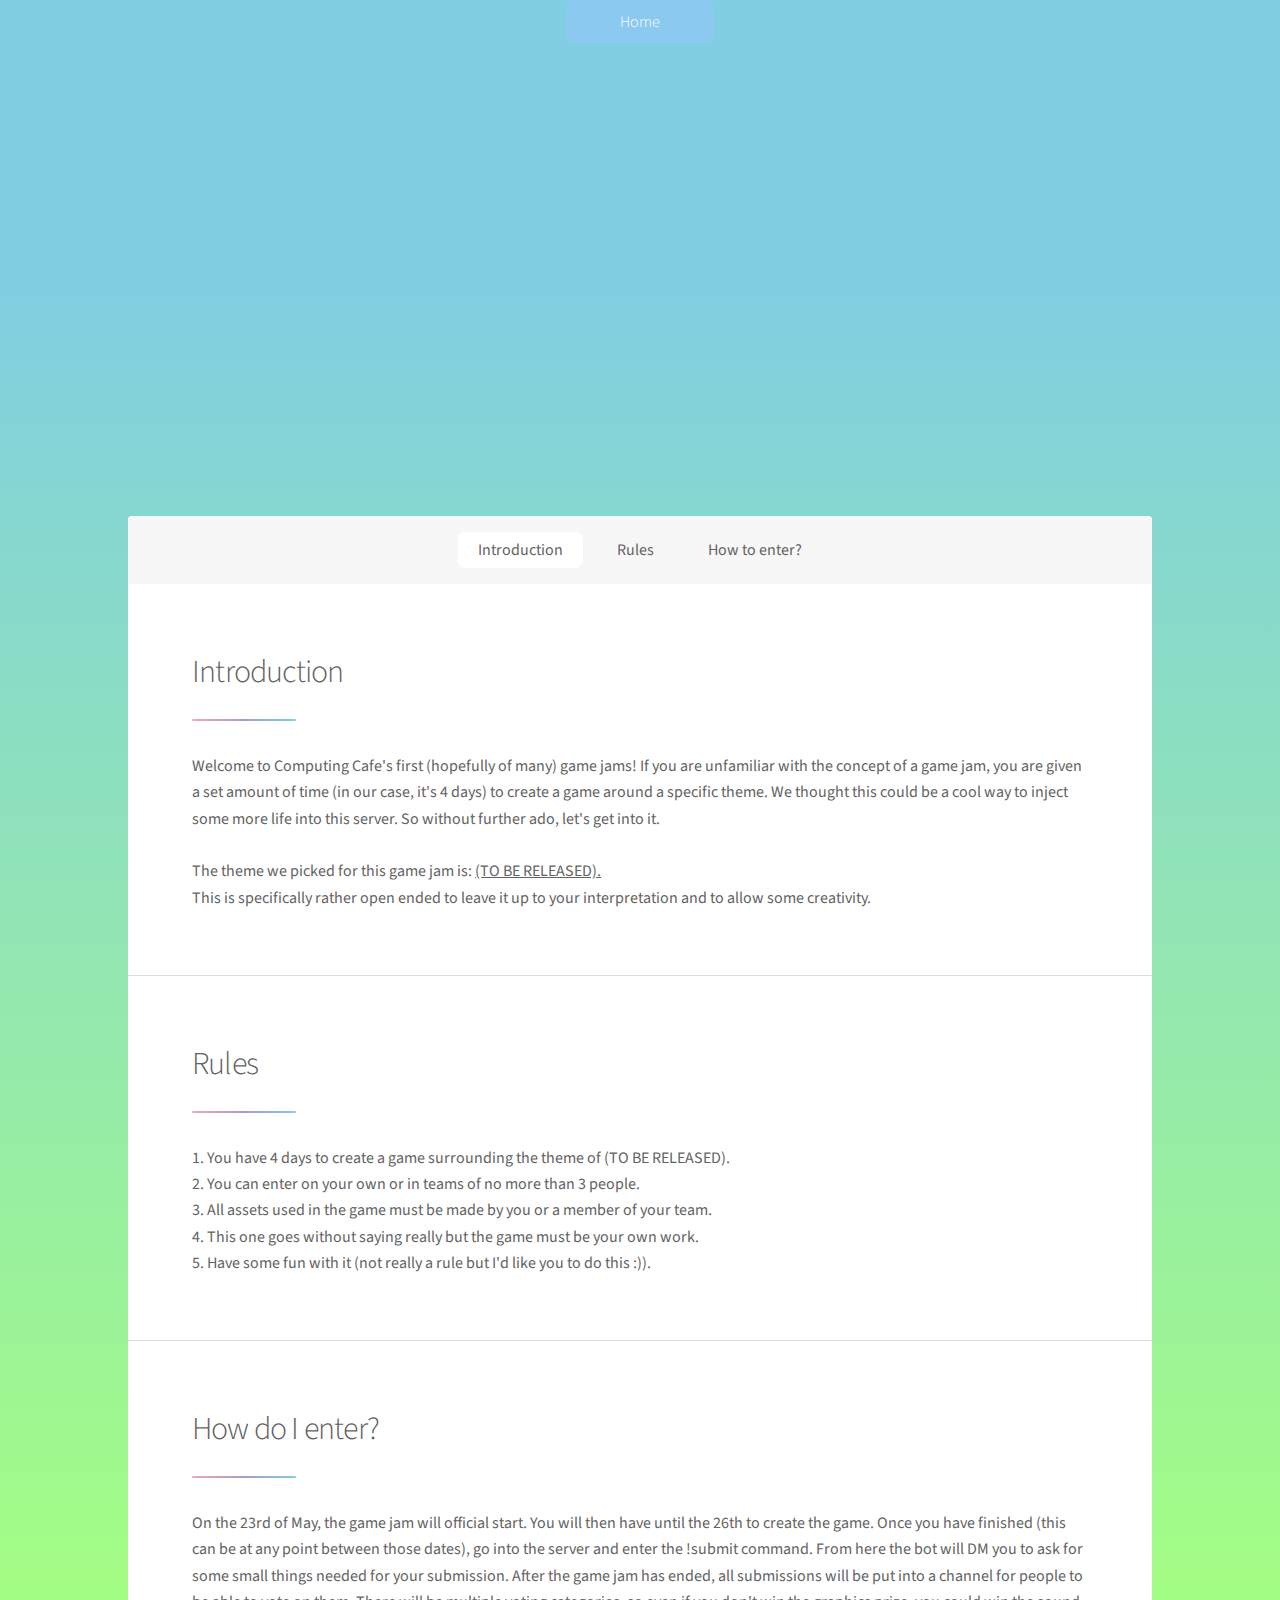
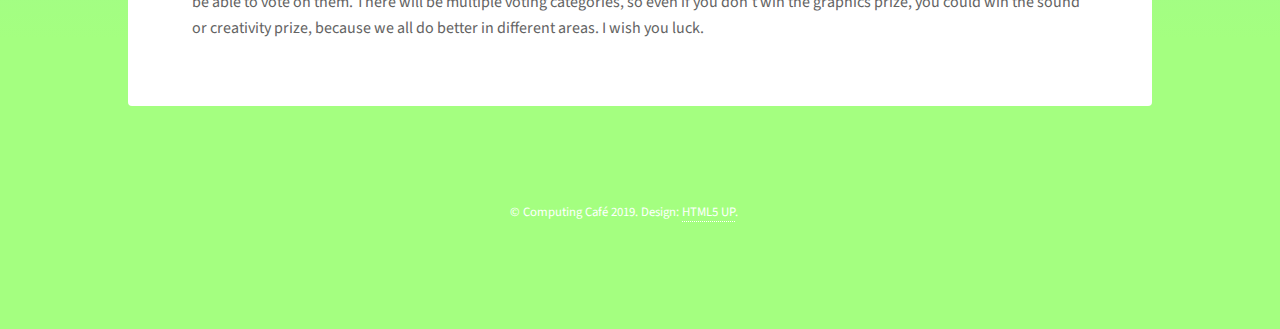
==== commit fe74453c: "fixed lol" ====
--- a/index.html
+++ b/index.html
@@ -6,7 +6,7 @@
 -->
 <html>
 	<head>
-		<title>Welcome to Computing Café!</title>
+		<title>Gamejam</title>
 		<meta charset="utf-8" />
 		<meta name="viewport" content="width=device-width, initial-scale=1, user-scalable=no" />
 		<link rel="stylesheet" href="assets/css/main.css" />
@@ -14,27 +14,27 @@
 		<noscript><link rel="stylesheet" href="assets/css/noscript.css" /></noscript>
 	</head>
 	<body class="is-preload">
-
+		<div id= "home-button">
+			<ul class="actions special">
+				<li><a href=".." class="button primary">Home</a></li>
+			</ul>
+		</div>
 		<!-- Wrapper -->
 			<div id="wrapper">
 
 				<!-- Header -->
 					<header id="header" class="alt">
-						<span class="logo"><a href="https://discord.gg/PWgQeNa">
-							<img src="images/logo.png" style="border-radius: 50%" alt="" />
-						</a></span>
+						<span class="logo"><a href=".."><img src="images/logo.png" style="border-radius: 50%" alt="" /></a></span>
 						<h1>Computing Café</h1>
-						<p><b>A warm and inclusive <a href="https://discord.gg/PWgQeNa">community</a><br />
-						built around the ethical cyber security, programming and anything computer related.<br><br>
-						<a href="https://discord.gg/PWgQeNa" class="button">Join now!</a></br></p>
+						<p><b>Welcome to the gamejam/b></p>
 					</header>
 
 				<!-- Nav -->
 					<nav id="nav">
 						<ul>
-							<li><a href="#intro" class="active">Home</a></li>
-							<li><a href="staff/index.html">Our Staff</a></li>
-							<li><a href="checklist/index.html">Security CheckList</a></li>
+							<li><a href="#introduction" class="active">Introduction</a></li>
+							<li><a href="#rules">Rules</a></li>
+							<li><a href="#how">How to enter?</a></li>
 						</ul>
 					</nav>
 
@@ -42,90 +42,56 @@
 					<div id="main">
 
 						<!-- Introduction -->
-							<section id="intro" class="main">
+							<section id="introduction" class="main">
 								<div class="spotlight">
 									<div class="content">
 										<header class="major">
-											<h2>Who are we?</h2>
+											<h2>Introduction</h2>
 										</header>
-										<p>Computing Café is a community based off of mutual love for computers. Our aim is to make
-											programming and cyber security open to all. To join our community, simply join our discord server
-											and start having fun!
+										<p>Welcome to Computing Cafe's first (hopefully of many) game jams! If you are unfamiliar with the concept of a game jam, you are given a set amount of time (in our case, it's 4 days) to create a game around a specific theme.
+											We thought this could be a cool way to inject some more life into this server. So without further ado, let's get into it.<br><br>
+											The theme we picked for this game jam is: <b><u>(TO BE RELEASED).</u></b> <br> This is specifically rather open ended to leave it up to your interpretation and to allow some creativity.
 										</p>
 									</div>
 								</div>
 							</section>
 
 						<!-- First Section -->
-							<section id="first" class="main special">
-								<header class="major">
-									<h2>What do we offer?</h2>
-								</header>
-								<ul class="features">
-									<li>
-										<span class="icon solid major style1 fa-code"></span>
-										<h3>Computing Related Challenges</h3>
-										<p>Our challenges range from many levels of difficulty so they are open to everyone to have a go at.
-											We also have CTF style challenges as well as a framework to discuss current CTFs and collaborate on them.
+							<section id="rules" class="main">
+								<div class="spotlight">
+									<div class="content">
+										<header class="major">
+											<h2>Rules</h2>
+										</header>
+										<p>1. You have 4 days to create a game surrounding the theme of (TO BE RELEASED).<br>
+										2. You can enter on your own or in teams of no more than 3 people.<br>
+										3. All assets used in the game <b>must</b> be made by you or a member of your team.<br>
+										4. This one goes without saying really but the game <b>must</b> be your own work. <br>
+										5. Have some fun with it (not really a rule but I'd like you to do this :)).
 										</p>
-									</li>
-									<li>
-										<span class="icon major style2 fa-gem"></span>
-										<h3>Knowledgeable professionals</h3>
-										<p>We have a large team of computer professionals who specialise in many different areas so there's always someone
-											to help.</p>
-									</li>
-									<li>
-										<span class="icon major style3 fa-address-book"></span>
-										<h3>Social Areas</h3>
-										<p>In Computing Café, we believe that everyone should be accepted and we believe in true inclusivity. 
-											It is because of this we have a harassment free zone where anyone can feel comfortable and make friends.</p>
-									</li>
-								</ul>
+									</div>
+								</div>
 							</section>
 
 						<!-- Second Section -->
-							<section id="second" class="main special">
-								<header class="major">
-									<h2>Who are our staff?</h2>
-									<p>We have a relatively small team of warm and friendly staff. <br />
-									With a group of moderators and admins that are always happy to help with any issue as well as 2 owners
-									who are always on deck to help with any serious issues.</p>
-								</header>
-								<ul class="statistics">
-									<li class="style3">
-										<span class="icon solid"><img src="images/alf.png" height=200 width=200 style="border-radius: 50%"></span>
-										<strong>Alfreaca</strong> Owner
-									</li>
-									<li class="style4">
-										<span class="icon solid"><img src="images/zoey.png" height=200 width=200 style="border-radius: 50%"></span>
-										<strong>Zoey</strong> Owner
-									</li>
-								</ul>
-								<ul class="actions special">
-										<li><a href="staff/index.html" class="button primary">Meet the rest of our staff</a></li>
-								</ul>
+							<section id="how" class="main">
+								<div class="spotlight">
+									<div class="content">
+										<header class="major">
+											<h2>How do I enter?</h2>
+										</header>
+										<p>On the 23rd of May, the game jam will official start. You will then have until the 26th to create the game. Once you have finished (this can be at any point between those dates), go into the server and
+											enter the !submit command. From here the bot will DM you to ask for some small things needed for your submission. After the game jam has ended, all submissions will be put into a channel for people to be able to vote on them.
+											There will be multiple voting categories, so even if you don't win the graphics prize, you could win the sound or creativity prize, because we all do better in different areas. I wish you luck.
+										</p>
+									</div>
+								</div>
 							</section>
-
-						<!-- Get Started -->
-							<section id="cta" class="main special">
-								<header class="major">
-									<h2>How can you find us?</h2>
-								</header>
-								<footer class="major">
-									<ul class="actions special">
-										<li><a href="https://discord.gg/PWgQeNa" class="button primary">Discord</a></li>
-										<li><a href="https://twitter.com/ComputingCafe" class="button primary">Twitter</a></li>
-										<li><a href="https://www.youtube.com/channel/UC0YQRf4u3jQroIBP9RWRQqQ" class="button primary">Youtube</a></li>
-									</ul>
-								</footer>
-							</section>
-
-					</div>
+						</div>
 
 				<!-- Footer -->
 					<footer id="footer">
-						<p class="copyright">&copy; Computing Café 2019. Design: <a href="https://html5up.net">HTML5 UP</a>.</p>
+						<p class="copyright"><b>&copy; Computing Café 2019. Design: <a href="https://html5up.net">HTML5 UP</a>.</b></p>
 					</footer>
 
 			</div>
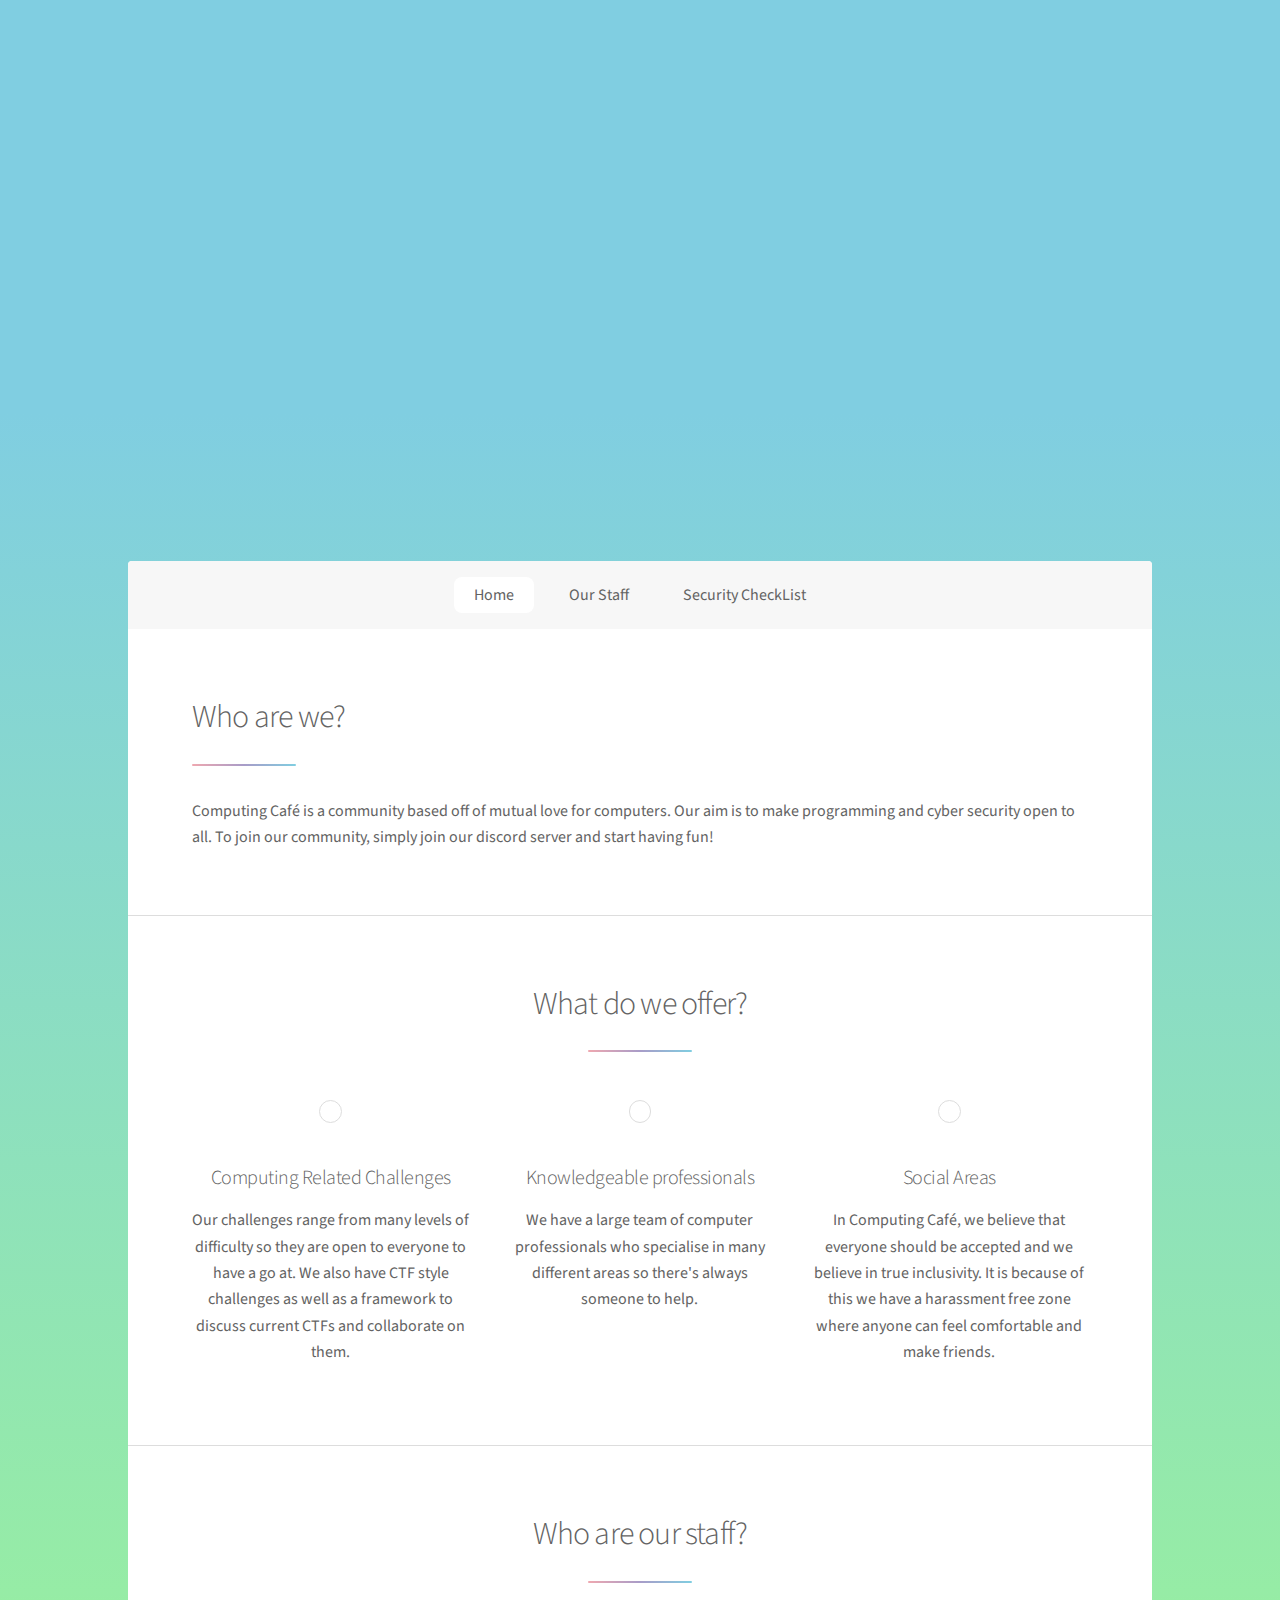
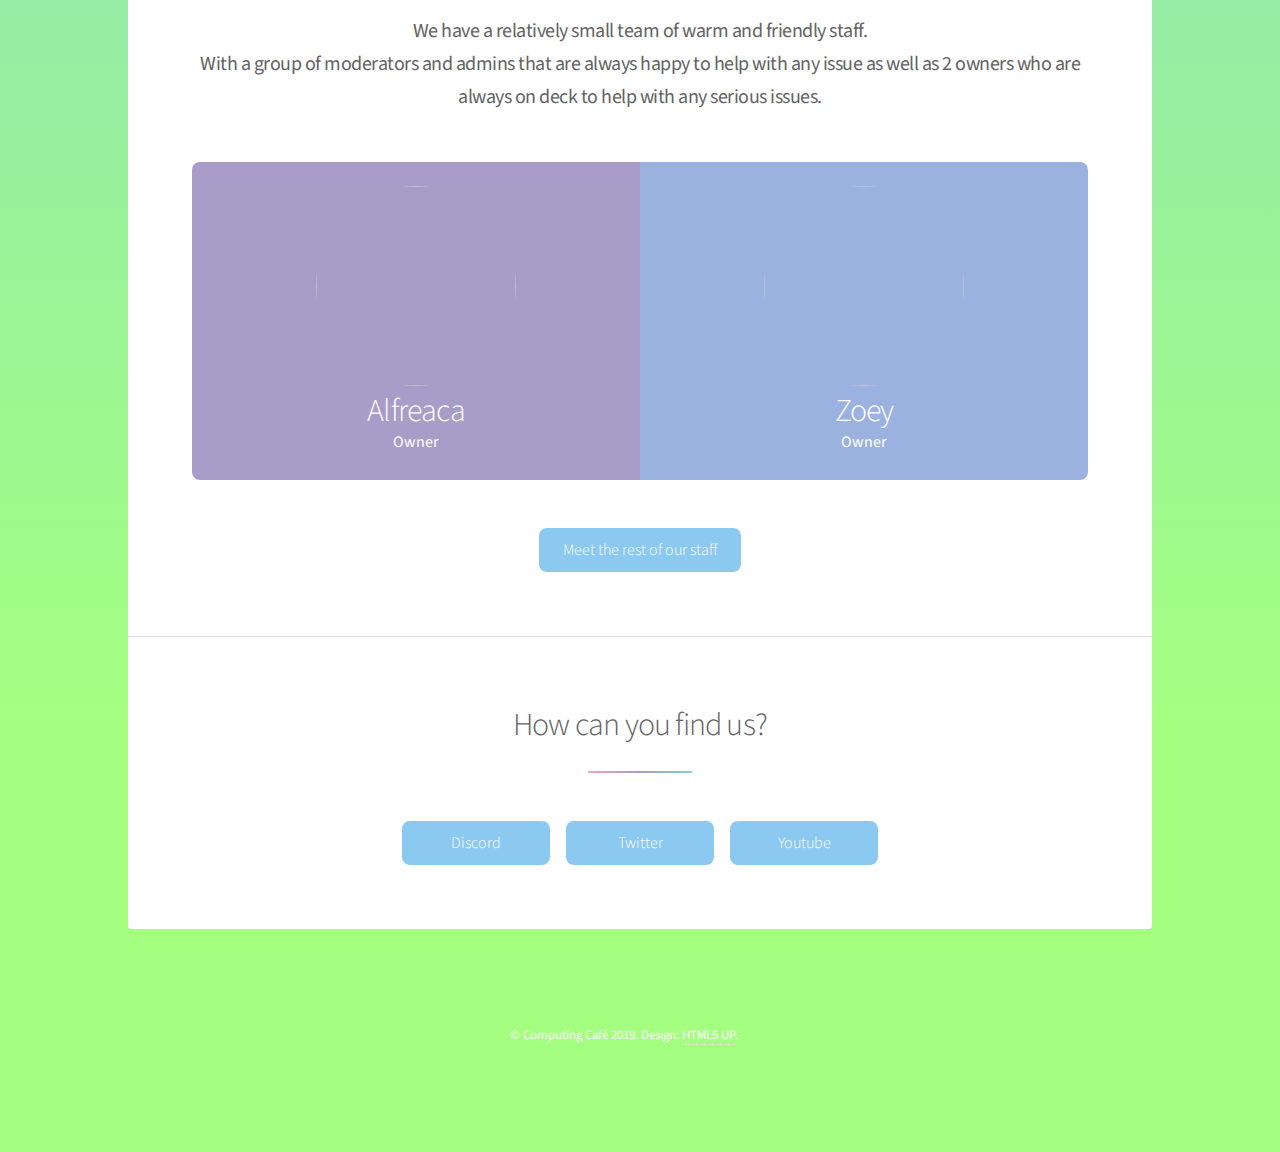
==== commit 672c236b: "Fixed main page lol" ====
--- a/index.html
+++ b/index.html
@@ -6,7 +6,7 @@
 -->
 <html>
 	<head>
-		<title>Gamejam</title>
+		<title>Welcome to Computing Café!</title>
 		<meta charset="utf-8" />
 		<meta name="viewport" content="width=device-width, initial-scale=1, user-scalable=no" />
 		<link rel="stylesheet" href="assets/css/main.css" />
@@ -14,27 +14,27 @@
 		<noscript><link rel="stylesheet" href="assets/css/noscript.css" /></noscript>
 	</head>
 	<body class="is-preload">
-		<div id= "home-button">
-			<ul class="actions special">
-				<li><a href=".." class="button primary">Home</a></li>
-			</ul>
-		</div>
+
 		<!-- Wrapper -->
 			<div id="wrapper">
 
 				<!-- Header -->
 					<header id="header" class="alt">
-						<span class="logo"><a href=".."><img src="images/logo.png" style="border-radius: 50%" alt="" /></a></span>
+						<span class="logo"><a href="https://discord.gg/PWgQeNa">
+							<img src="images/logo.png" style="border-radius: 50%" alt="" />
+						</a></span>
 						<h1>Computing Café</h1>
-						<p><b>Welcome to the gamejam/b></p>
+						<p><b>A warm and inclusive <a href="https://discord.gg/PWgQeNa">community</a><br />
+						built around the ethical cyber security, programming and anything computer related.<br><br>
+						<a href="https://discord.gg/PWgQeNa" class="button">Join now!</a></br></p>
 					</header>
 
 				<!-- Nav -->
 					<nav id="nav">
 						<ul>
-							<li><a href="#introduction" class="active">Introduction</a></li>
-							<li><a href="#rules">Rules</a></li>
-							<li><a href="#how">How to enter?</a></li>
+							<li><a href="#intro" class="active">Home</a></li>
+							<li><a href="staff">Our Staff</a></li>
+							<li><a href="checklist">Security CheckList</a></li>
 						</ul>
 					</nav>
 
@@ -42,56 +42,90 @@
 					<div id="main">
 
 						<!-- Introduction -->
-							<section id="introduction" class="main">
+							<section id="intro" class="main">
 								<div class="spotlight">
 									<div class="content">
 										<header class="major">
-											<h2>Introduction</h2>
+											<h2>Who are we?</h2>
 										</header>
-										<p>Welcome to Computing Cafe's first (hopefully of many) game jams! If you are unfamiliar with the concept of a game jam, you are given a set amount of time (in our case, it's 4 days) to create a game around a specific theme.
-											We thought this could be a cool way to inject some more life into this server. So without further ado, let's get into it.<br><br>
-											The theme we picked for this game jam is: <b><u>(TO BE RELEASED).</u></b> <br> This is specifically rather open ended to leave it up to your interpretation and to allow some creativity.
+										<p>Computing Café is a community based off of mutual love for computers. Our aim is to make
+											programming and cyber security open to all. To join our community, simply join our discord server
+											and start having fun!
 										</p>
 									</div>
 								</div>
 							</section>
 
 						<!-- First Section -->
-							<section id="rules" class="main">
-								<div class="spotlight">
-									<div class="content">
-										<header class="major">
-											<h2>Rules</h2>
-										</header>
-										<p>1. You have 4 days to create a game surrounding the theme of (TO BE RELEASED).<br>
-										2. You can enter on your own or in teams of no more than 3 people.<br>
-										3. All assets used in the game <b>must</b> be made by you or a member of your team.<br>
-										4. This one goes without saying really but the game <b>must</b> be your own work. <br>
-										5. Have some fun with it (not really a rule but I'd like you to do this :)).
+							<section id="first" class="main special">
+								<header class="major">
+									<h2>What do we offer?</h2>
+								</header>
+								<ul class="features">
+									<li>
+										<span class="icon solid major style1 fa-code"></span>
+										<h3>Computing Related Challenges</h3>
+										<p>Our challenges range from many levels of difficulty so they are open to everyone to have a go at.
+											We also have CTF style challenges as well as a framework to discuss current CTFs and collaborate on them.
 										</p>
-									</div>
-								</div>
+									</li>
+									<li>
+										<span class="icon major style2 fa-gem"></span>
+										<h3>Knowledgeable professionals</h3>
+										<p>We have a large team of computer professionals who specialise in many different areas so there's always someone
+											to help.</p>
+									</li>
+									<li>
+										<span class="icon major style3 fa-address-book"></span>
+										<h3>Social Areas</h3>
+										<p>In Computing Café, we believe that everyone should be accepted and we believe in true inclusivity. 
+											It is because of this we have a harassment free zone where anyone can feel comfortable and make friends.</p>
+									</li>
+								</ul>
 							</section>
 
 						<!-- Second Section -->
-							<section id="how" class="main">
-								<div class="spotlight">
-									<div class="content">
-										<header class="major">
-											<h2>How do I enter?</h2>
-										</header>
-										<p>On the 23rd of May, the game jam will official start. You will then have until the 26th to create the game. Once you have finished (this can be at any point between those dates), go into the server and
-											enter the !submit command. From here the bot will DM you to ask for some small things needed for your submission. After the game jam has ended, all submissions will be put into a channel for people to be able to vote on them.
-											There will be multiple voting categories, so even if you don't win the graphics prize, you could win the sound or creativity prize, because we all do better in different areas. I wish you luck.
-										</p>
-									</div>
-								</div>
+							<section id="second" class="main special">
+								<header class="major">
+									<h2>Who are our staff?</h2>
+									<p>We have a relatively small team of warm and friendly staff. <br />
+									With a group of moderators and admins that are always happy to help with any issue as well as 2 owners
+									who are always on deck to help with any serious issues.</p>
+								</header>
+								<ul class="statistics">
+									<li class="style3">
+										<span class="icon solid"><img src="images/alf.png" height=200 width=200 style="border-radius: 50%"></span>
+										<strong>Alfreaca</strong> Owner
+									</li>
+									<li class="style4">
+										<span class="icon solid"><img src="images/zoey.png" height=200 width=200 style="border-radius: 50%"></span>
+										<strong>Zoey</strong> Owner
+									</li>
+								</ul>
+								<ul class="actions special">
+										<li><a href="staff" class="button primary">Meet the rest of our staff</a></li>
+								</ul>
 							</section>
-						</div>
+
+						<!-- Get Started -->
+							<section id="cta" class="main special">
+								<header class="major">
+									<h2>How can you find us?</h2>
+								</header>
+								<footer class="major">
+									<ul class="actions special">
+										<li><a href="https://discord.gg/PWgQeNa" class="button primary">Discord</a></li>
+										<li><a href="https://twitter.com/ComputingCafe" class="button primary">Twitter</a></li>
+										<li><a href="https://www.youtube.com/channel/UC0YQRf4u3jQroIBP9RWRQqQ" class="button primary">Youtube</a></li>
+									</ul>
+								</footer>
+							</section>
+
+					</div>
 
 				<!-- Footer -->
 					<footer id="footer">
-						<p class="copyright"><b>&copy; Computing Café 2019. Design: <a href="https://html5up.net">HTML5 UP</a>.</b></p>
+						<p class="copyright">&copy; Computing Café 2019. Design: <a href="https://html5up.net">HTML5 UP</a>.</p>
 					</footer>
 
 			</div>
